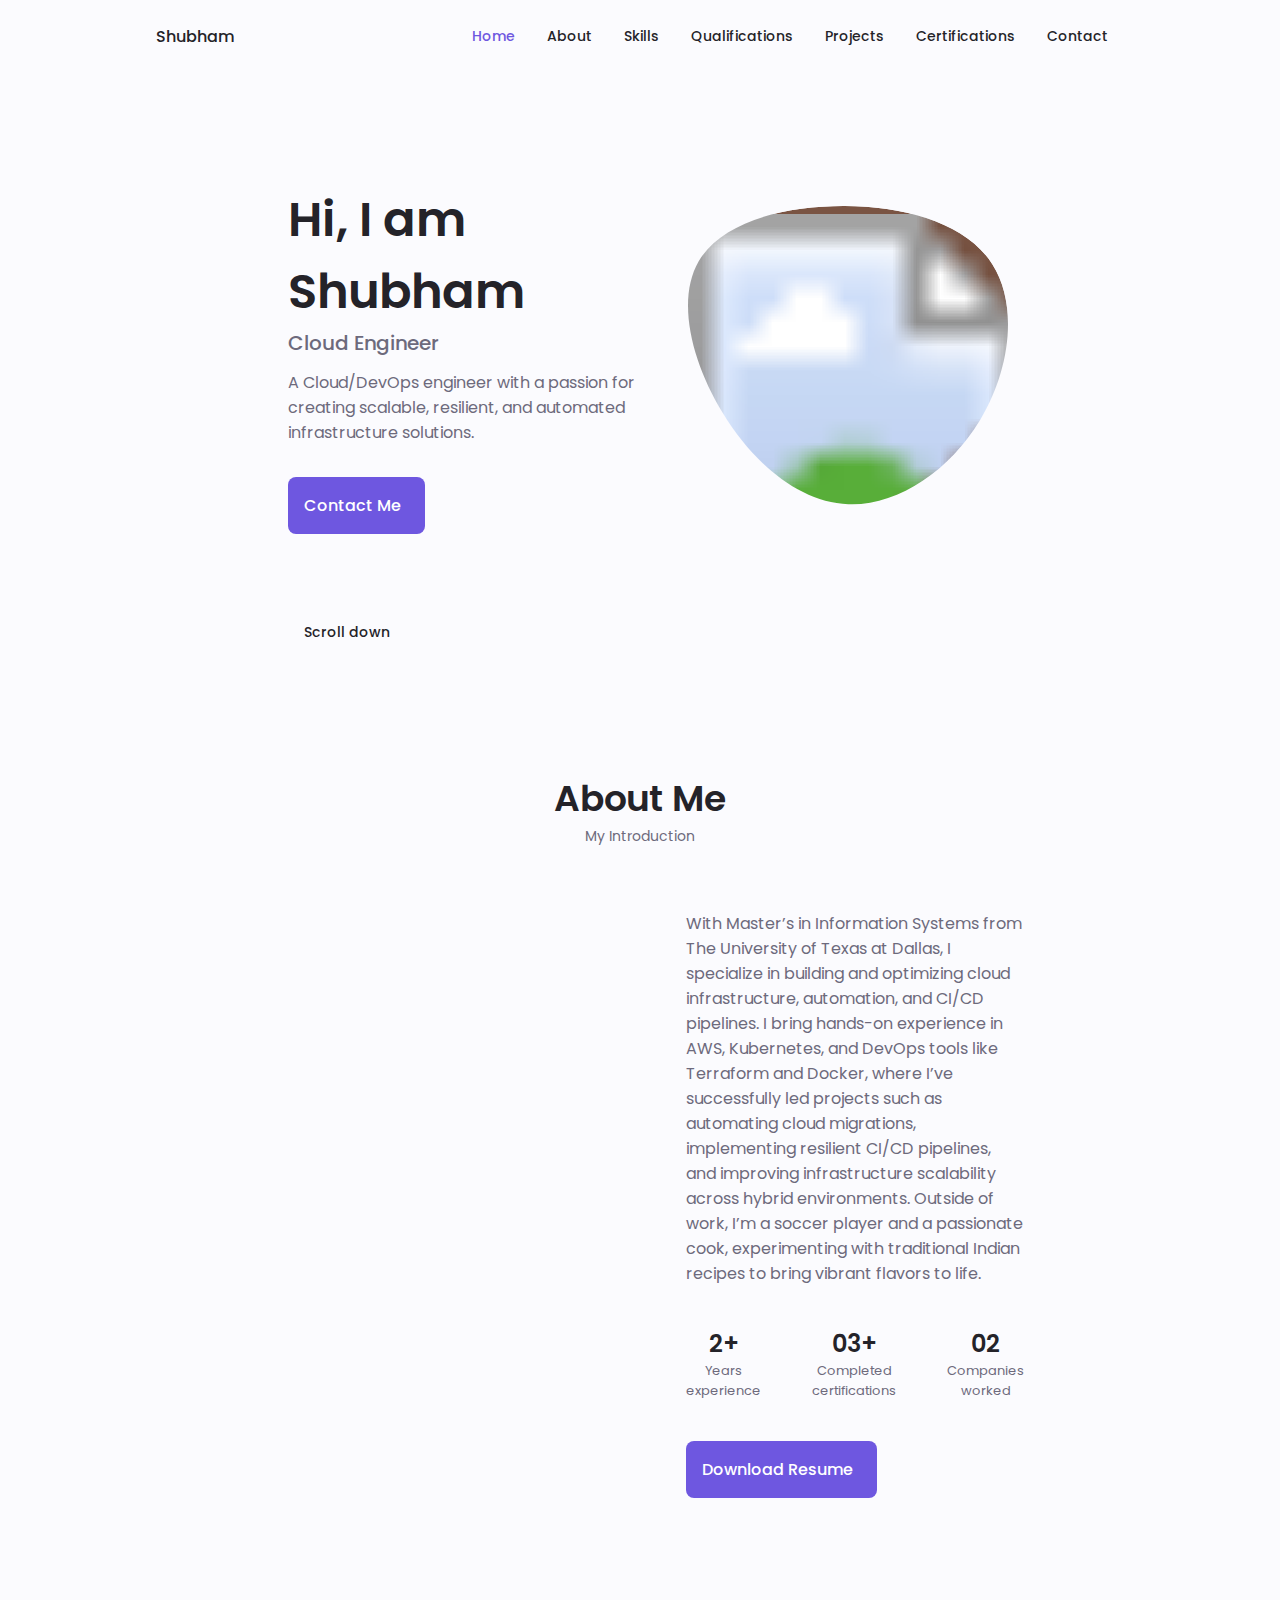
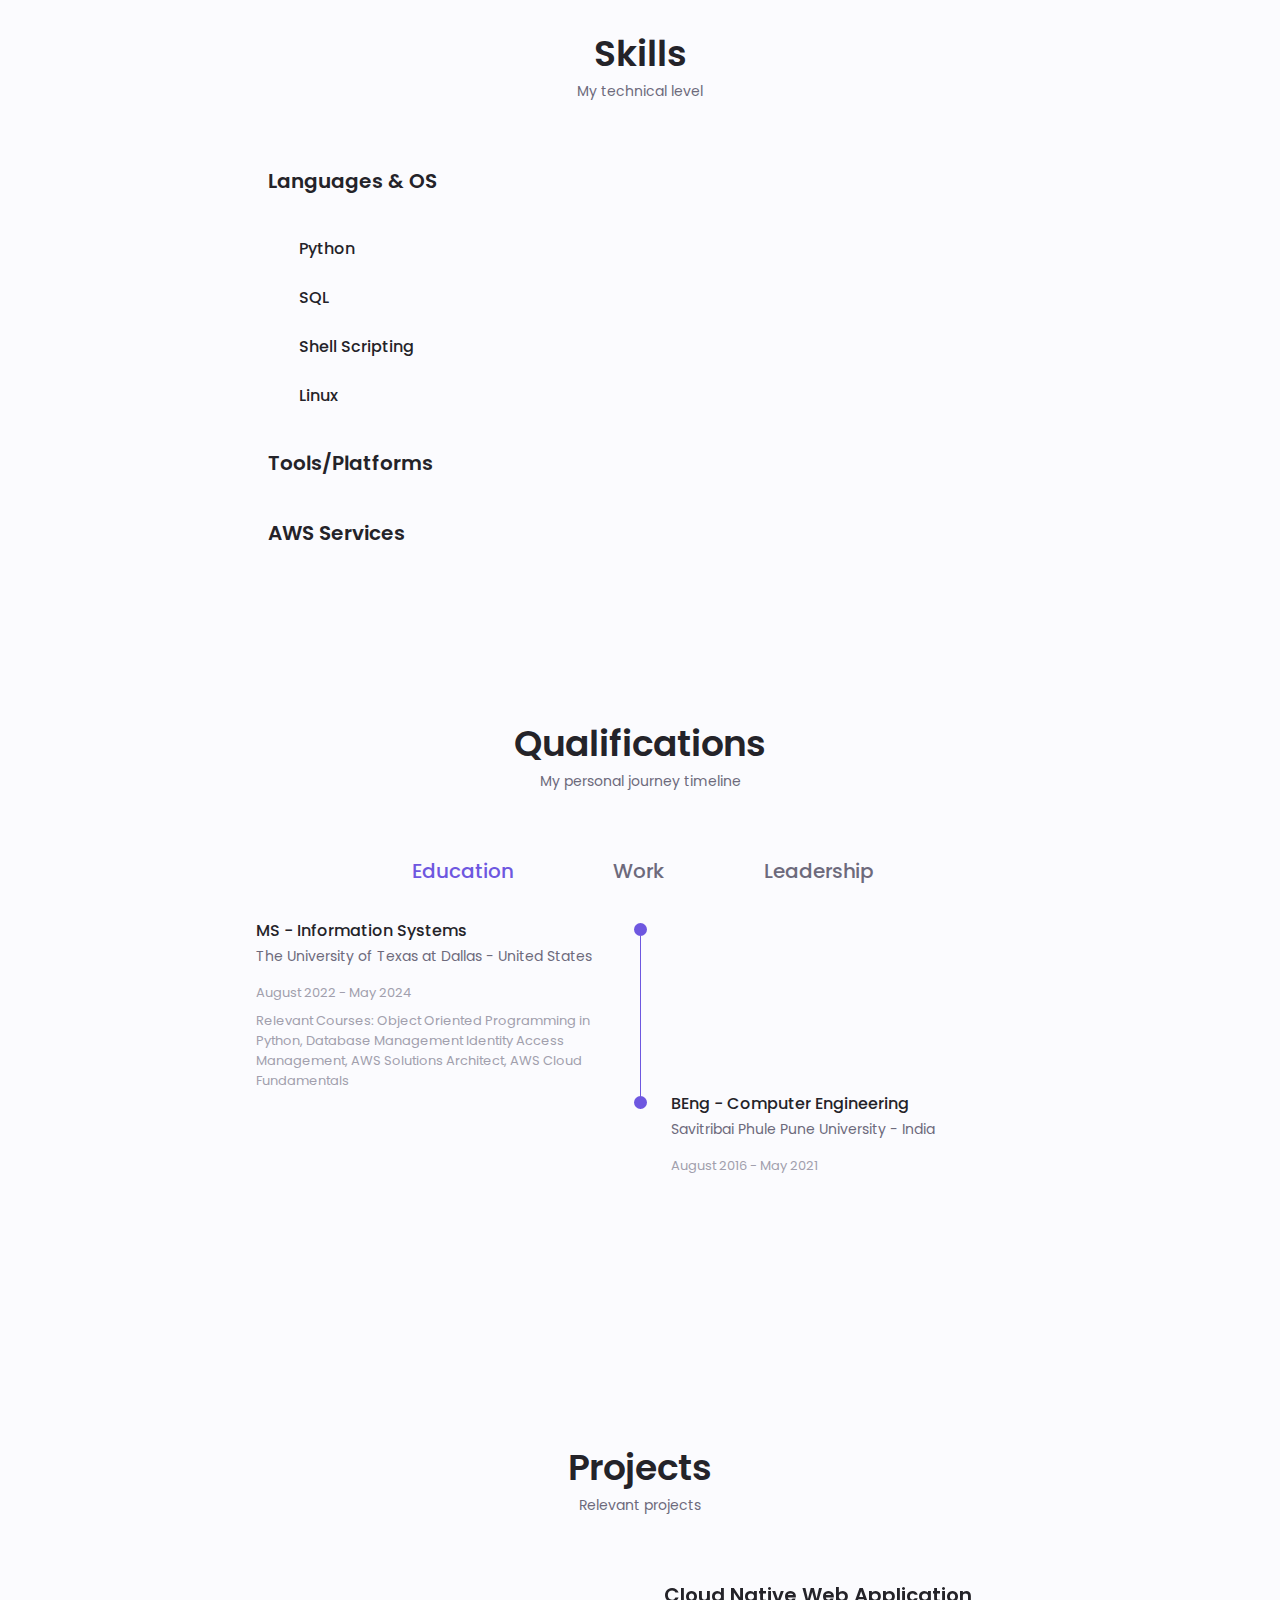
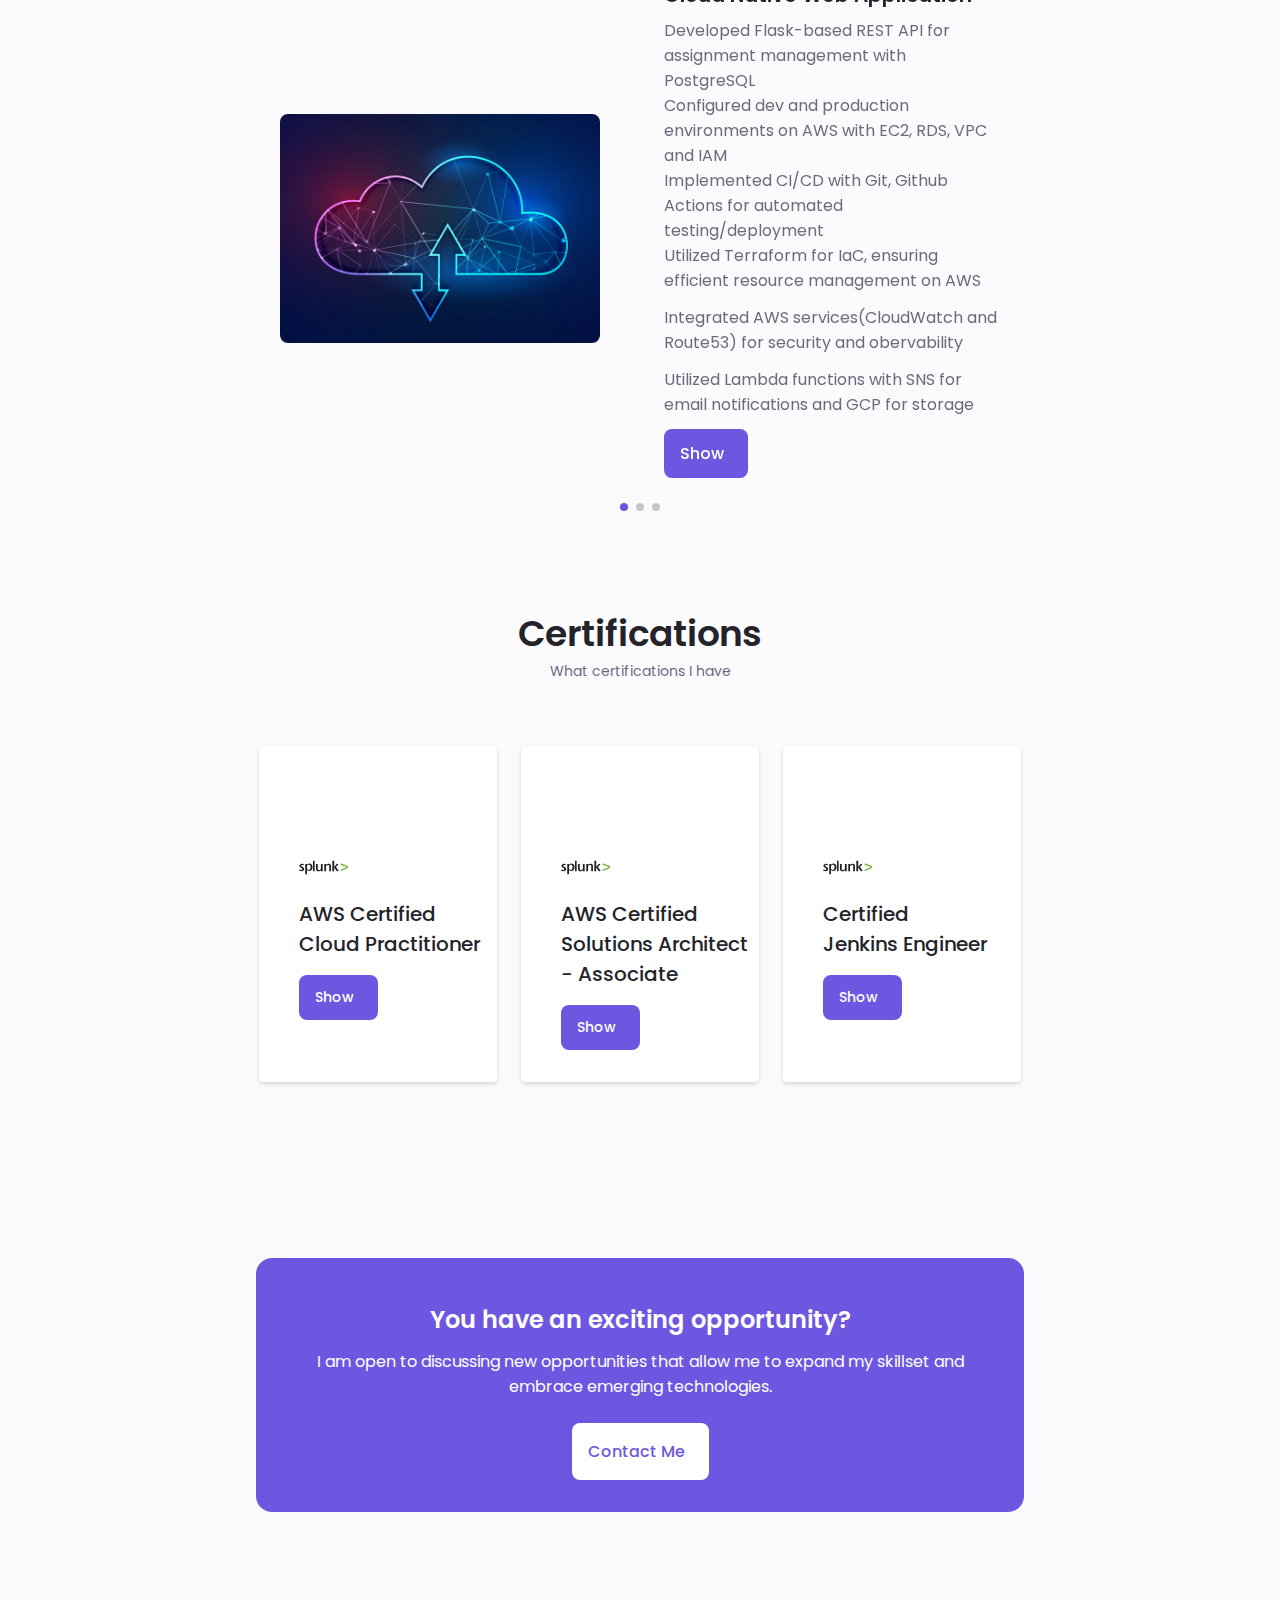
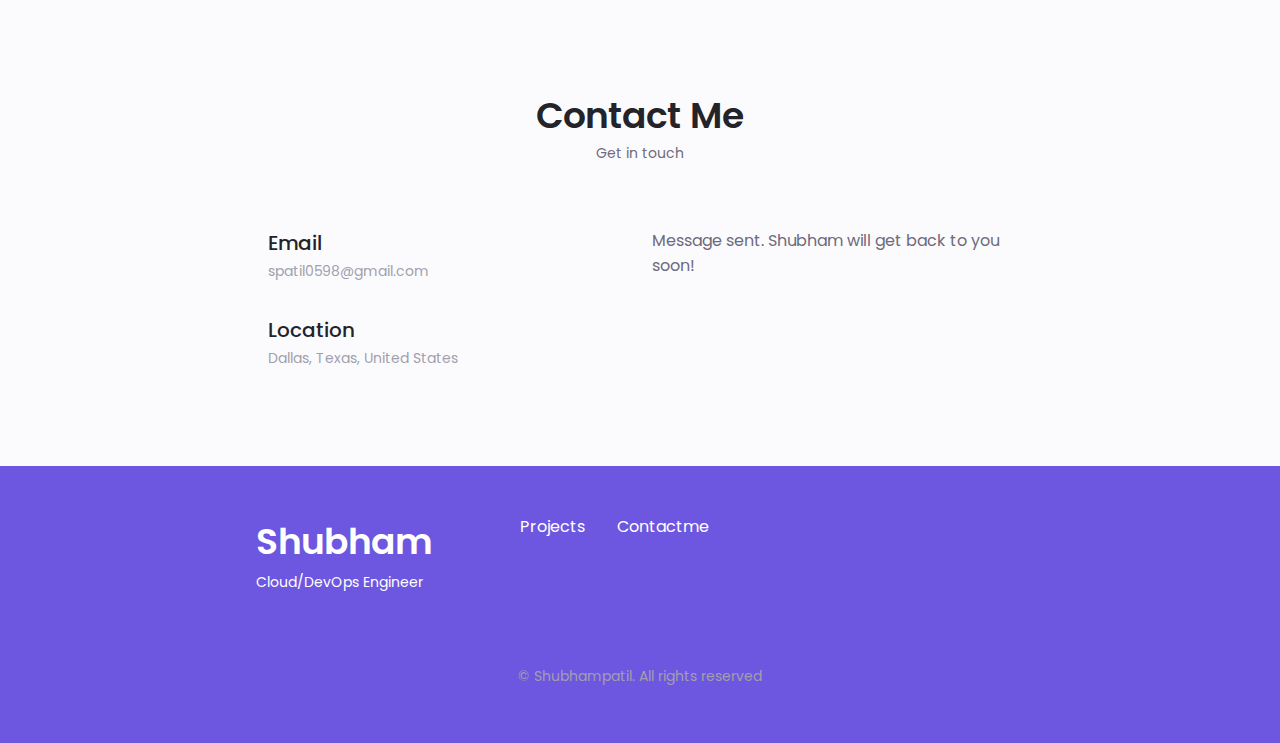
==== index.html @ 57b86f08 "Update index.html" ====
<!DOCTYPE html>
    <html lang="en">
    <head>
        <meta charset="UTF-8">
        <meta name="viewport" content="width=device-width, initial-scale=1.0">

        <!--==================== UNICONS ====================-->
        <link rel="stylesheet" href="https://unicons.iconscout.com/release/v4.0.8/css/line.css">
        
        <!--==================== SWIPER CSS ====================-->
        <link rel="stylesheet" href="assets/css/swiper-bundle.min.css">
        
        <!--==================== CSS ====================-->
        <link rel="stylesheet" href="assets/css/styles.css">

        <title>Shubham's Portfolio</title>
    </head>
    <body>
        <!--==================== HEADER ====================-->
        <header class="header" id="header">
            <nav class="nav container">
                <a href="#" class="nav__logo">Shubham</a>

                <div class="nav__menu" id="nav-menu">
                    <ul class="nav__list grid">
                        <li class="nav__item">
                            <a href="#home" class="nav__link active-link">
                                <i class="uil uil-estate nav__icon"></i> Home
                            </a>
                        </li>
                        <li class="nav__item">
                            <a href="#about" class="nav__link">
                                <i class="uil uil-user nav__icon"></i> About
                            </a>
                        </li>
                        <li class="nav__item">
                            <a href="#skills" class="nav__link">
                                <i class="uil uil-file-alt nav__icon"></i> Skills
                            </a>
                        </li>
                        <li class="nav__item">
                            <a href="#qualification" class="nav__link">
                                <i class="uil uil-briefcase-alt nav__icon"></i> Qualifications
                            </a>
                        </li>
                        <li class="nav__item">
                            <a href="#projects" class="nav__link">
                                <i class="uil uil-file-check-alt nav__icon"></i> Projects
                            </a>
                        </li>
                        <li class="nav__item">
                            <a href="#certifications" class="nav__link">
                                <i class="uil uil-user-square nav__icon"></i> Certifications
                            </a>
                        </li>
                        <li class="nav__item">
                            <a href="#contact" class="nav__link">
                                <i class="uil uil-message nav__icon"></i> Contact
                            </a>
                        </li>
                    </ul>
                    <i class="uil uil-times nav__close" id="nav-close"></i>
                </div>

                <div class="nav__btns">
                    <!-- Theme Change button -->
                    <i class="uil uil-moon change-theme" id="theme-button"></i>

                    <div class="nav__toggle" id="nav-toggle">
                        <i class="uil uil-apps"></i>
                    </div>
                </div>
            </nav>
        </header>

        <!--==================== MAIN ====================-->
        <main class="main">
            <!--==================== HOME ====================-->
            <section class="home section" id="home">
                <div class="home__container container grid">
                    <div class="home__content grid">
                        <div class="home__social">
                            <a href="https://www.linkedin.com/in/shubhamprashantpatil/" target="_blank" class="home__social-icon">
                                <i class="uil uil-linkedin-alt"></i>
                            </a>

                            <a href="https://github.com/Shubhamp0598" target="_blank" class="home__social-icon">
                                <i class="uil uil-github-alt"></i>
                            </a>
                        </div>

                        <div class="home__img">
                            <svg class="home__blob" viewBox="0 0 200 187" xmlns="http://www.w3.org/2000/svg" xmlns:xlink="http://www.w3.org/1999/xlink">
                                <mask id="mask0" mask-type="alpha">
                                    <path d="M190.312 36.4879C206.582 62.1187 201.309 102.826 182.328 134.186C163.346 165.547 
                                    130.807 187.559 100.226 186.353C69.6454 185.297 41.0228 161.023 21.7403 129.362C2.45775 
                                    97.8511 -7.48481 59.1033 6.67581 34.5279C20.9871 10.1032 59.7028 -0.149132 97.9666 
                                    0.00163737C136.23 0.303176 174.193 10.857 190.312 36.4879Z"/>
                                </mask>
                                <g mask="url(#mask0)">
                                    <path d="M190.312 36.4879C206.582 62.1187 201.309 102.826 182.328 134.186C163.346 
                                    165.547 130.807 187.559 100.226 186.353C69.6454 185.297 41.0228 161.023 21.7403 
                                    129.362C2.45775 97.8511 -7.48481 59.1033 6.67581 34.5279C20.9871 10.1032 59.7028 
                                    -0.149132 97.9666 0.00163737C136.23 0.303176 174.193 10.857 190.312 36.4879Z"/>

                                    <image class="home__blob-img" xlink:href="assets/img/First.jpg"/>
                                </g>
                            </svg>
                        </div>
                        <div class="home__data">
                            <h1 class="home__title">Hi, I am Shubham</h1>
                            <h3 class="home__subtitle">Cloud Engineer</h3>
                            <p class="home__description">A Cloud/DevOps engineer with a passion for creating scalable, resilient, and automated infrastructure solutions.</p>
                            <a href="#contact" class="button button--flex">
                                Contact Me <i class="uil uil-message button__icon"></i>
                            </a>
                        </div>
                    </div>

                    <div class="home__scroll">
                        <a href="#about" class="home__scroll-button button--flex">
                            <i class="uil uil-mouse-alt home__scroll-mouse"></i>
                            <span class="home__scroll-name">Scroll down</span>
                            <i class="uil uil-arrow-down home__scroll-arrow"></i>
                        </a>
                    </div>
                </div>
            </section>

            <!--==================== ABOUT ====================-->
            <section class="about section" id="about">
                <h2 class="section__title">About Me</h2>
                <span class="section__subtitle">My Introduction</span>

                <div class="about__container container grid">
                    <img src="assets/img/Shubham.jpg" alt="" class="about__img">

                    <div class="about__data">
                        <p class="about__description">With Master’s in Information Systems from The University of Texas at Dallas, I specialize in building and optimizing cloud infrastructure, 
                            automation, and CI/CD pipelines. I bring hands-on experience in AWS, Kubernetes, and DevOps tools like Terraform and Docker, where I’ve successfully led projects such as automating 
                            cloud migrations, implementing resilient CI/CD pipelines, and improving infrastructure scalability across hybrid environments.
                            
                            Outside of work, I’m a soccer player and a passionate cook, experimenting with traditional Indian recipes to bring vibrant flavors to life.</p>

                            <div class="about__info">
                                <div>
                                    <span class="about__info-title">2+</span>
                                    <span class="about__info-name">Years <br> experience</span>
                                </div>

                                <div>
                                    <span class="about__info-title">03+</span>
                                    <span class="about__info-name">Completed <br> certifications</span>
                                </div>

                                <div>
                                    <span class="about__info-title">02</span>
                                    <span class="about__info-name">Companies <br> worked</span>
                                </div>
                            </div>

                            <div class="about__buttons">
                                <a download="" href="assets/pdf/Shubham Patil.pdf" class="button button--flex">
                                    Download Resume<i class="uil uil-download-alt button__icon"></i>
                                </a>

                            </div>
                        </div>
                </div>
            </section>

            <!--==================== SKILLS ====================-->
            <section class="skills section" id="skills">
                <h2 class="section__title">Skills</h2>
                <span class="section__subtitle">My technical level</span>

                <div class="skills__container container grid">
                    <div>
                        <!--==================== SKILLS 1 ====================-->
                        <div class="skills__content skills__open">
                            <div class="skills__header">
                                <i class="uil uil-brackets-curly skills__icon"></i>

                                <div>
                                    <h1 class="skills__title">Languages & OS</h1>
                                </div>

                                <i class="uil uil-angle-down skills__arrow"></i>
                            </div>
                            <div class="skills__list grid">
                                <div class="skills__data">
                                    <div class="skills_titles">
                                        <h3 class="skills__name">Python</h3> 
                                    </div>
                                </div>

                                <div class="skills__data">
                                    <div class="skills_titles">
                                        <h3 class="skills__name">SQL</h3> 
                                    </div>
                                </div>

                                <div class="skills__data">
                                    <div class="skills_titles">
                                        <h3 class="skills__name">Shell Scripting</h3> 
                                    </div>
                                </div>

                                <div class="skills__data">
                                    <div class="skills_titles">
                                        <h3 class="skills__name">Linux</h3> 
                                    </div>
                                </div>
                            </div>
                        </div>

                        <!--==================== SKILLS 2 ====================-->
                        <div class="skills__content skills__close">
                            <div class="skills__header">
                                <i class="uil uil-object-group skills__icon"></i>

                                <div>
                                    <h1 class="skills__title">Tools/Platforms</h1>                                </div>

                                <i class="uil uil-angle-down skills__arrow"></i>
                            </div>
                            <div class="skills__list grid">
                                <div class="skills__data">
                                    <div class="skills_titles">
                                        <h3 class="skills__name">AWS</h3> 
                                    </div>
                                </div>

                                <div class="skills__data">
                                    <div class="skills_titles">
                                        <h3 class="skills__name">Docker</h3> 
                                    </div>
                                </div>

                                <div class="skills__data">
                                    <div class="skills_titles">
                                        <h3 class="skills__name">Kuberntes</h3> 
                                    </div>
                                </div>

                                <div class="skills__data">
                                    <div class="skills_titles">
                                        <h3 class="skills__name">GitLab</h3> 
                                    </div>
                                </div>

                                <div class="skills__data">
                                    <div class="skills_titles">
                                        <h3 class="skills__name">Github Actions</h3> 
                                    </div>
                                </div>

                                <div class="skills__data">
                                    <div class="skills_titles">
                                        <h3 class="skills__name">Jenkins</h3> 
                                    </div>
                                </div>

                                <div class="skills__data">
                                    <div class="skills_titles">
                                        <h3 class="skills__name">Terraform</h3> 
                                    </div>
                                </div>

                                <div class="skills__data">
                                    <div class="skills_titles">
                                        <h3 class="skills__name">Argo CD</h3> 
                                    </div>
                                </div>

                                <div class="skills__data">
                                    <div class="skills_titles">
                                        <h3 class="skills__name">Grafana</h3> 
                                    </div>
                                </div>

                                <div class="skills__data">
                                    <div class="skills_titles">
                                        <h3 class="skills__name">Prometheus</h3> 
                                    </div>
                                </div>

                                <div class="skills__data">
                                    <div class="skills_titles">
                                        <h3 class="skills__name">CloudWatch</h3> 
                                    </div>
                                </div>

                                <div class="skills__data">
                                    <div class="skills_titles">
                                        <h3 class="skills__name">ELK Stack</h3> 
                                    </div>
                                </div>

                                <div class="skills__data">
                                    <div class="skills_titles">
                                        <h3 class="skills__name">Nagios</h3> 
                                    </div>
                                </div>
                            </div>
                        </div>

                        <!--==================== SKILLS 3 ====================-->
                        <div class="skills__content skills__close">
                            <div class="skills__header">
                                <i class="uil uil-channel skills__icon"></i>

                                <div>
                                    <h1 class="skills__title">AWS Services</h1>
                                </div>

                                <i class="uil uil-angle-down skills__arrow"></i>
                            </div>
                            <div class="skills__list grid">
                                <div class="skills__data">
                                    <div class="skills_titles">
                                        <h3 class="skills__name">Lambda</h3> 
                                    </div>
                                </div>

                                <div class="skills__data">
                                    <div class="skills_titles">
                                        <h3 class="skills__name">S3</h3> 
                                    </div>
                                </div>

                                <div class="skills__data">
                                    <div class="skills_titles">
                                        <h3 class="skills__name">EC2</h3> 
                                    </div>
                                </div>

                                <div class="skills__data">
                                    <div class="skills_titles">
                                        <h3 class="skills__name">RDS</h3> 
                                    </div>
                                </div>

                                <div class="skills__data">
                                    <div class="skills_titles">
                                        <h3 class="skills__name">VPC</h3> 
                                    </div>
                                </div>

                                <div class="skills__data">
                                    <div class="skills_titles">
                                        <h3 class="skills__name">Route 53</h3> 
                                    </div>
                                </div>

                                <div class="skills__data">
                                    <div class="skills_titles">
                                        <h3 class="skills__name">IAM</h3> 
                                    </div>
                                </div>
                            </div>
                        </div>
                    </div>

                </div>
            </section>

            <!--==================== QUALIFICATION ====================-->
            <section class="qualification section" id="qualification">
                <h2 class="section__title">Qualifications</h2>
                <span class="section__subtitle">My personal journey timeline</span>

                <div class="qualification__container container">
                    <div class="qualification__tabs">
                        <div class="qualification__button button--flex qualification__active" data-target='#education'>
                            <i class="uil uil-graduation-cap qualification__icon"></i>
                            Education
                        </div>

                        <div class="qualification__button button--flex" data-target='#work'>
                            <i class="uil uil-briefcase-alt qualification__icon"></i>
                            Work
                        </div>

                        <div class="qualification__button button--flex" data-target='#leadership'>
                            <i class="uil uil-user-nurse qualification__icon"></i>
                            Leadership
                        </div>
                    </div>

                    <div class="qualification__sections">
                        <!--==================== QUALIFICATION CONTENT 1 ====================-->
                        <div class="qualification__content qualification__active" data-content id="education">
                            <!--==================== QUALIFICATION 1 ====================-->
                            <div class="qualification__data">
                                <div>
                                    <h3 class="qualification__title">MS - Information Systems</h3>
                                    <span class="qualification__subtitle">The University of Texas at Dallas - United States</span>
                                    <div class="qualification__calendar">
                                        <i class="uil uil-calendar-alt"></i>
                                        August 2022 - May 2024
                                    </div>
                                    <div class="qualification__subjects">
                                        Relevant Courses: Object Oriented Programming in Python, Database Management
                                                          Identity Access Management, AWS Solutions Architect,
                                                          AWS Cloud Fundamentals
                                    </div>
                                </div>

                                <div>
                                    <span class="qualification__rounder"></span>
                                    <span class="qualification__line"></span>
                                </div>
                            </div>
                            
                            <!--==================== QUALIFICATION 2 ====================-->
                            <div class="qualification__data">
                                <div></div>

                                <div>
                                    <span class="qualification__rounder"></span>
                                    <!--span class="qualification__line"></span> -->
                                </div>

                                <div>
                                    <h3 class="qualification__title">BEng - Computer Engineering</h3>
                                    <span class="qualification__subtitle">Savitribai Phule Pune University - India</span>
                                    <div class="qualification__calendar">
                                        <i class="uil uil-calendar-alt"></i>
                                        August 2016 - May 2021
                                    </div>
                                </div>
                            </div>

                        </div>

                        <!--==================== QUALIFICATION CONTENT 2 ====================-->
                        <div class="qualification__content" data-content id="work">
                            <!--==================== QUALIFICATION 1 ====================-->
                            <div class="qualification__data">
                                <div>
                                    <h3 class="qualification__title">Cloud Engineer</h3>
                                    <span class="qualification__subtitle">Changing the Present - USA</span>
                                    <div class="qualification__calendar">
                                        <i class="uil uil-calendar-alt"></i>
                                        September 2024 - Present
                                    </div>
                                    <div class="qualification__detail">
                                        <i class="uil uil-arrow-right"></i>
                                         Led the cloud-based migration of over 500 user mailboxes to MXRoute, using IMAP synchronization tools and cloud-based automation
                                    </div>
                                    <div class="qualification__detail">
                                        <i class="uil uil-arrow-right"></i>
                                         Deployed DNS records (MX, SPF, DKIM, DMARC) via Amazon Route 53, reducing phishing and spoofing incidents by 98%
                                    </div>
                                    <div class="qualification__detail">
                                        <i class="uil uil-arrow-right"></i>
                                         Supervised DNS and TLS certificates through Cloudflare, ensuring 100% secure microservices connections
                                    </div>
                                    <div class="qualification__detail">
                                        <i class="uil uil-arrow-right"></i>
                                         Established Amazon SNS alerts during migration and set up AWS SES for failover email continuity to ensure uninterrupted communication
                                    </div>
                                </div>

                                <div>
                                    <span class="qualification__rounder"></span>
                                    <span class="qualification__line"></span>
                                </div>
                            </div>
                            
                            <!--==================== QUALIFICATION 2 ====================-->
                            <div class="qualification__data">
                                <div></div>

                                <div>
                                    <span class="qualification__rounder"></span>
                                    <span class="qualification__line"></span>
                                </div>
                                
                                <div>
                                    <h3 class="qualification__title">Associate Cloud Engineer</h3>
                                    <span class="qualification__subtitle">Balsai Net Pvt Ltd - India</span>
                                    <div class="qualification__calendar">
                                        <i class="uil uil-calendar-alt"></i>
                                        September 2021 - August 2022
                                    </div>
                                    <div class="qualification__detail">
                                        <i class="uil uil-arrow-right"></i>
                                        Performed cost optimization strategies, achieving 30% cost reductions through right sizing, savings plans, and reserved instances.
                                    </div>
                                    <div class="qualification__detail">
                                        <i class="uil uil-arrow-right"></i>
                                        Set up secure CI/CD pipelines with GitLab, Trivy, and ArgoCD to automate vulnerability scans and deployment, reducing failures and ensuring compliance in production environments
                                    </div>
                                    <div class="qualification__detail">
                                        <i class="uil uil-arrow-right"></i>
                                        Engineered a robust Disaster Recovery setup using CloudEndure (AWS DRS) with 50TB of data, ensuring 99.9% recovery success rate, bolstering disaster preparedness and business continuity for a global logistics company
                                    </div>
                                    <div class="qualification__detail">
                                        <i class="uil uil-arrow-right"></i>
                                        Monitored Kubernetes performance using Prometheus and Grafana to track latency, error rates, and resource usage, enabling early bottleneck detection and reducing downtime by 20%
                                    </div>
                                    <div class="qualification__detail">
                                        <i class="uil uil-arrow-right"></i>
                                        Conducted two AWS Well-Architected reviews, boosting system efficiency & notably reducing latency by 30% for a healthcare customer, enhancing patient data processing speed
                                    </div>
                                </div>
                            </div>

                            <!--==================== QUALIFICATION 3 ====================-->
                            <div class="qualification__data">    
                                <div>
                                    <h3 class="qualification__title">Cloud Engineer Intern</h3>
                                    <span class="qualification__subtitle">Softman Consultancy Services - India</span>
                                    <div class="qualification__calendar">
                                        <i class="uil uil-calendar-alt"></i>
                                        June 2021 - September 2021
                                    </div>
                                    <div class="qualification__detail">
                                        <i class="uil uil-arrow-right"></i>
                                         Developed Python scripts to automate daily AWS CloudWatch log analysis, reducing issue detection time by 30% and streamlining error reporting for faster troubleshooting across multiple environments
                                    </div>
                                    <div class="qualification__detail">
                                        <i class="uil uil-arrow-right"></i>
                                         Enhanced security with AWS IAM, enforcing least privilege access across 50+ AWS resources, leading to zero security incidents and 15% improvement in access control efficiency
                                    </div>
                                    <div class="qualification__detail">
                                        <i class="uil uil-arrow-right"></i>
                                          Automated AWS EC2 and Lambda scaling, optimizing resource use by 30% and saving $100,000 annually through auto-scaling policies
                                    </div>
                                    <div class="qualification__detail">
                                        <i class="uil uil-arrow-right"></i>
                                        Tracked Linux server health with Nagios, tracking CPU and memory usage to detect throughput issues, reducing server downtime by 20%
                                    </div>
                                </div>
                                <div>
                                    <span class="qualification__rounder"></span>
                                    <!--span class="qualification__line"></span> -->
                                </div>
                            </div>
                        </div>

                        <!--==================== QUALIFICATION CONTENT 3 ====================-->
                        <div class="qualification__content" data-content id="leadership">
                            <!--==================== QUALIFICATION 1 ====================-->
                            <div class="qualification__data">
                                <div>
                                    <h3 class="qualification__title">AWS Cloud Computing Club</h3>
                                    <span class="qualification__subtitle">The University of Texas at Dallas - United States</span>
                                    <div class="qualification__calendar">
                                        <i class="uil uil-calendar-alt"></i>
                                        April 2023 - May 2024
                                    </div>
                                    <div class="qualification__detail">
                                        <i class="uil uil-arrow-right"></i>
                                        Represent the student voice and build community as a student leader on the Student Services team
                                    </div>
                                    <div class="qualification__detail">
                                        <i class="uil uil-arrow-right"></i>
                                        Organize co-curricular programs, workshops, and cultural events
                                    </div>
                                    <div class="qualification__detail">
                                        <i class="uil uil-arrow-right"></i>
                                        Participate in professional development programs and regular meetings
                                    </div>
                                </div>
                                <div>
                                    <span class="qualification__rounder"></span>
                                    <span class="qualification__line"></span>
                                </div>
                            </div>
                            
                            <!--==================== QUALIFICATION 2 ====================-->
                            <div class="qualification__data">
                                <div></div>
                                <div>
                                    <span class="qualification__rounder"></span>
                                    <span class="qualification__line"></span>
                                </div>
                                <div>
                                    <h3 class="qualification__title">Public Relations Officer</h3>
                                    <span class="qualification__subtitle">Rotaract Club of Pune Mideast - India</span>
                                    <div class="qualification__calendar">
                                        <i class="uil uil-calendar-alt"></i>
                                        July 2020 - June 2021
                                    </div>
    
                                    <div class="qualification__detail">
                                        <i class="uil uil-arrow-right"></i>
                                         Organized PR events by collaborating with other Rotaract clubs and districts resulting in growth of club’s network
                                    </div>
                                    <div class="qualification__detail">
                                        <i class="uil uil-arrow-right"></i>
                                        Took ownership of starting the new project named “The Red Women” helping the organization get its new image by educating 
                                        and spreading awareness regarding the importance of using sanitary pads in rural areas of India. Carried out donation drives 
                                        of sanitary pads and lead the PR as Head Public Relationship Officer
                                    </div>
                                    <div class="qualification__detail">
                                        <i class="uil uil-arrow-right"></i>
                                        Volunteered in club flagship events, donation drives as a group member developing public speaking skills
                                    </div>

                                </div>
                            </div>
                            <!--==================== QUALIFICATION 3 ====================-->
                            <div class="qualification__data">

                                <div>
                                    <h3 class="qualification__title">Training & Placement Coordinator</h3>
                                    <span class="qualification__subtitle">Savitribai Phule Pune University - India</span>
                                    <div class="qualification__calendar">
                                        <i class="uil uil-calendar-alt"></i>
                                        April 2019 - May 2020
                                    </div>
                                    <div class="qualification__detail">
                                        <i class="uil uil-arrow-right"></i>
                                        Maintain and exchange all the placement requirements with fellow classmates
                                    </div>
                                    <div class="qualification__detail">
                                        <i class="uil uil-arrow-right"></i>
                                        Organize events which could aid to students’ placement like mock interviews and group discussions
                                    </div>
                                    <div class="qualification__detail">
                                        <i class="uil uil-arrow-right"></i>
                                        Maintain latest student data to share with recruiters
                                    </div>
                                    <div class="qualification__detail">
                                        <i class="uil uil-arrow-right"></i>
                                        Contact recruiters to visit for campus drive & manage recruitment drives for students & recruiters
                                    </div>
                                </div>

                                <div>
                                    <span class="qualification__rounder"></span>
                                    <!--span class="qualification__line"></span> -->
                                </div>

                            </div>
                        </div>
                    </div>
                </div>
            </section>

            <!--==================== SERVICES ====================-->
            <section class="services section" id="services">
                
            </section>

            <!--==================== PROJECT ====================-->
            <section class="projects section" id="projects">
                <h2 class="section__title">Projects</h2>
                <span class="section__subtitle">Relevant projects</span>

                <div class="projects__container container swiper-container">
                    <div class="swiper-wrapper">
                        <!--==================== PROJECT 1 ====================-->
                        <div class="projects__content grid swiper-slide">
                            <img src="assets/img/CloudNative.png" alt="" class="projects__img">

                            <div class="projects__data">
                                <h3 class="projects__title">Cloud Native Web Application</h3>
                                <p class="projects__description">
                                    <i class="uil uil-arrow-right"></i>
                                    Developed Flask-based REST API for assignment management with PostgreSQL
                                </p>

                                <p class="projects__description"> 
                                    <i class="uil uil-arrow-right"></i>
                                    Configured dev and production environments on AWS with EC2, RDS, VPC and IAM
                                </p>

                                <p class="projects__description"> 
                                    <i class="uil uil-arrow-right"></i>
                                    Implemented CI/CD with Git, Github Actions for automated testing/deployment
                                </p>

                                <p class="projects__descriptionLast"> 
                                    <i class="uil uil-arrow-right"></i>
                                    Utilized Terraform for IaC, ensuring efficient resource management on AWS
                                </p>

                                 <p class="projects__descriptionLast"> 
                                    <i class="uil uil-arrow-right"></i>
                                    Integrated AWS services(CloudWatch and Route53) for security and obervability
                                </p>

                                <p class="projects__descriptionLast"> 
                                    <i class="uil uil-arrow-right"></i>
                                    Utilized Lambda functions with SNS for email notifications and GCP for storage
                                </p>
                                <a href="https://github.com/Shubhamp0598/Cloud-Native-Web-Application" target="_blank" class="button button--flex button--small projects__button">
                                    Show
                                    <i class="uil uil-arrow-right button__icon"></i>
                                </a>
                            </div>
                        </div>
                        <!--==================== PROJECT 2 ====================-->
                        <div class="projects__content grid swiper-slide">
                            <img src="assets/img/LifeExpectancy.jpg" alt="" class="projects__img">

                            <div class="projects__data">
                                <h3 class="projects__title">Cloud Migration of Health Testing Platform</h3>
                                <p class="projects__description">
                                    <i class="uil uil-arrow-right"></i>
                                    Effected API services and ran Terraform main file to setup AWS environment, MySQL database and Kubernetes Engine
                                </p>

                                <p class="projects__description"> 
                                    <i class="uil uil-arrow-right"></i>
                                    Migrated an on-premise web application to GCP with AWS storage, achieving a 15% cost reduction by leveraging GCP CloudShell to upload SQL database tables and Docker packages
                                </p>

                                <p class="projects__description"> 
                                    <i class="uil uil-arrow-right"></i>
                                    Configured Kubernetes, enabled Cloud Build API, and deployed the Docker image to Kubernetes, ensuring seamless integration and enhanced application scalability
                                </p>

                                <a href="https://patilshubham0598.medium.com/migration-of-an-on-premise-application-to-multi-cloud-3c8c30733064" target="_blank" class="button button--flex button--small projects__button">
                                    Show
                                    <i class="uil uil-arrow-right button__icon"></i>
                                </a>
                            </div>
                        </div>
                        <!--==================== PROJECT 3 ====================-->
                        <div class="projects__content grid swiper-slide">
                            <img src="assets/img/NumberRecognition.jpg" alt="" class="projects__img">

                            <div class="projects__data">
                                <h3 class="projects__title">Monitoring Infrastructure in AWS(CloudWatch)</h3>
                                <p class="projects__description">
                                    <i class="uil uil-arrow-right"></i>
                                    Built a robust AWS monitoring solution with CloudWatch, enabling real-time tracking of performance and security
                                </p>

                                <p class="projects__description"> 
                                    <i class="uil uil-arrow-right"></i>
                                    Configured Alarms and SNS alerts for rapid anomaly detection, enhancing incident response
                                </p>

                                <p class="projects__description"> 
                                    <i class="uil uil-arrow-right"></i>
                                    Created custom dashboards for key metrics, improving resource visibility and operational health
                                </p>

                                <p class="projects__description"> 
                                    <i class="uil uil-arrow-right"></i>
                                    Applied cost-efficient monitoring practices, optimizing AWS infrastructure reliability
                                </p>

                                <a href="https://patilshubham0598.medium.com/monitoring-infrastructure-in-aws-cloudwatch-61d4bafc4c5d" target="_blank" class="button button--flex button--small projects__button">
                                    Show
                                    <i class="uil uil-arrow-right button__icon"></i>
                                </a>
                            </div>
                        </div>
                    </div>

                    <!-- Add Arrows -->
                    <div class="swiper-button-next">
                        <i class="uil uil-angle-right-b swiper-projects-icon"></i>
                    </div>
                    <div class="swiper-button-prev">
                        <i class="uil uil-angle-left-b swiper-projects-icon"></i>
                    </div>

                    <!-- Add Pagination -->
                    <div class="swiper-pagination"></div>
                </div>
            </section>

            <!--==================== CERTIFICATIONS ====================-->
            <section class="certifications section" id="certifications">
                <h2 class="section__title">Certifications</h2>
                <span class="section__subtitle">What certifications I have</span>

                <div class="certifications__container container grid">
                    <!--==================== CERTIFICATIONS 1 ====================-->
                    <div class="certifications__content">
                        <div>
                            <svg xmlns="http://www.w3.org/2000/svg" x="0px" y="0px" width="50" height="50" viewBox="0 0 48 48">
                                <path fill="#212121" d="M13.432 18L13.5 28 15 28 15 18zM32 18v10.005h1.805c0 0 .015-3.609.035-3.608.019.001 2.69 3.743 2.716 3.733.027-.01 1.599-.576 1.599-.59 0-.014-2.684-3.441-2.684-3.448 0-.006 2.251-2.509 2.231-2.529-.06-.06-1.281-.586-1.314-.566-.018.011-2.582 2.796-2.582 2.796V18H32zM2.099 21.05c-.651.137-1.259.552-1.509 1.031-.23.44-.227 1.043.007 1.491.16.305.625.735 1.348 1.246.782.552 1.078.832 1.153 1.092.111.385-.06.752-.434.931-.187.089-.27.101-.603.086-.433-.02-.729-.132-1.172-.446-.14-.099-.269-.167-.285-.152-.016.016-.155.224-.311.466L.01 27.23l.109.081c.06.045.248.158.422.255 1.187.66 2.944.555 3.835-.229.475-.418.697-1.025.602-1.647-.089-.582-.409-.965-1.417-1.695-.791-.573-1.166-.889-1.253-1.059-.167-.326-.049-.643.307-.827.178-.092.251-.102.608-.087.347.015.453.041.741.179l.335.161.263-.41c.144-.224.252-.426.239-.445-.048-.071-.598-.299-.941-.391C3.402 20.995 2.521 20.961 2.099 21.05zM10.031 21.935c.788.369 1.212 1.528 1.041 2.852-.06.467-.227 1.032-.383 1.296-.159.268-.463.56-.705.675-.444.212-1.107.13-1.523-.187-.577-.442-.893-1.524-.772-2.649.111-1.032.483-1.684 1.133-1.986C9.156 21.781 9.7 21.781 10.031 21.935zM9.313 20.784c-.472.106-.85.319-1.254.705l-.366.35V21H6.814 6v5 5h1.693v-4.08l.324.319c.592.583 1.287.814 2.101.701.532-.074.904-.21 1.3-.475 1.111-.743 1.721-2.221 1.554-3.771-.158-1.467-.912-2.484-2.128-2.871C10.531 20.724 9.679 20.702 9.313 20.784zM16.258 21c0 0 .055 5.284.091 5.438.136.583.525 1.137.964 1.374.403.218.727.287 1.333.284.861-.004 1.386-.211 2.027-.8L21 27v1h1.742l-.023-7H21c0 0 .025 4.347 0 4.5-.1.611-.573 1.109-1.053 1.27-.287.096-.786.174-1.086.127C18.549 26.848 18.033 26.507 18 26v-4.977L16.258 21zM30.742 28c0 0-.055-5.284-.091-5.438-.136-.583-.525-1.137-.964-1.374-.403-.218-.727-.287-1.333-.284-.861.004-1.386.211-2.027.8L26 22v-1h-1.742l.023 7H26c0 0-.025-4.347 0-4.5.1-.611.573-1.109 1.053-1.27.287-.096.661-.17 1.086-.127C28.566 22.147 29.031 22.535 29 23v4.977L30.742 28z"></path><path fill="#77b539" fill-rule="evenodd" d="M40 20.5L40 22 46 24 40 26.601 40 28 47 25 47 23z" clip-rule="evenodd certifications__icon">
                                </path>
                            </svg>
                            <h3 class="certifications__title">AWS Certified <br> Cloud Practitioner </h3>
                        </div>

                        <a href="https://www.credly.com/badges/93faf4c8-a4c0-48f6-a585-06664b8da197/public_url" target="_blank" class="button button--flex button--small certifications__button">
                            Show
                            <i class="uil uil-arrow-right button__icon"></i>
                        </a>

                    </div>
                    <!--==================== CERTIFICATIONS 2 ====================-->
                    <div class="certifications__content">
                        <div>
                            <svg xmlns="http://www.w3.org/2000/svg" x="0px" y="0px" width="50" height="50" viewBox="0 0 48 48">
                                <path fill="#212121" d="M13.432 18L13.5 28 15 28 15 18zM32 18v10.005h1.805c0 0 .015-3.609.035-3.608.019.001 2.69 3.743 2.716 3.733.027-.01 1.599-.576 1.599-.59 0-.014-2.684-3.441-2.684-3.448 0-.006 2.251-2.509 2.231-2.529-.06-.06-1.281-.586-1.314-.566-.018.011-2.582 2.796-2.582 2.796V18H32zM2.099 21.05c-.651.137-1.259.552-1.509 1.031-.23.44-.227 1.043.007 1.491.16.305.625.735 1.348 1.246.782.552 1.078.832 1.153 1.092.111.385-.06.752-.434.931-.187.089-.27.101-.603.086-.433-.02-.729-.132-1.172-.446-.14-.099-.269-.167-.285-.152-.016.016-.155.224-.311.466L.01 27.23l.109.081c.06.045.248.158.422.255 1.187.66 2.944.555 3.835-.229.475-.418.697-1.025.602-1.647-.089-.582-.409-.965-1.417-1.695-.791-.573-1.166-.889-1.253-1.059-.167-.326-.049-.643.307-.827.178-.092.251-.102.608-.087.347.015.453.041.741.179l.335.161.263-.41c.144-.224.252-.426.239-.445-.048-.071-.598-.299-.941-.391C3.402 20.995 2.521 20.961 2.099 21.05zM10.031 21.935c.788.369 1.212 1.528 1.041 2.852-.06.467-.227 1.032-.383 1.296-.159.268-.463.56-.705.675-.444.212-1.107.13-1.523-.187-.577-.442-.893-1.524-.772-2.649.111-1.032.483-1.684 1.133-1.986C9.156 21.781 9.7 21.781 10.031 21.935zM9.313 20.784c-.472.106-.85.319-1.254.705l-.366.35V21H6.814 6v5 5h1.693v-4.08l.324.319c.592.583 1.287.814 2.101.701.532-.074.904-.21 1.3-.475 1.111-.743 1.721-2.221 1.554-3.771-.158-1.467-.912-2.484-2.128-2.871C10.531 20.724 9.679 20.702 9.313 20.784zM16.258 21c0 0 .055 5.284.091 5.438.136.583.525 1.137.964 1.374.403.218.727.287 1.333.284.861-.004 1.386-.211 2.027-.8L21 27v1h1.742l-.023-7H21c0 0 .025 4.347 0 4.5-.1.611-.573 1.109-1.053 1.27-.287.096-.786.174-1.086.127C18.549 26.848 18.033 26.507 18 26v-4.977L16.258 21zM30.742 28c0 0-.055-5.284-.091-5.438-.136-.583-.525-1.137-.964-1.374-.403-.218-.727-.287-1.333-.284-.861.004-1.386.211-2.027.8L26 22v-1h-1.742l.023 7H26c0 0-.025-4.347 0-4.5.1-.611.573-1.109 1.053-1.27.287-.096.661-.17 1.086-.127C28.566 22.147 29.031 22.535 29 23v4.977L30.742 28z"></path><path fill="#77b539" fill-rule="evenodd" d="M40 20.5L40 22 46 24 40 26.601 40 28 47 25 47 23z" clip-rule="evenodd certifications__icon">
                                </path>
                            </svg>
                            <h3 class="certifications__title">AWS Certified <br> Solutions Architect - Associate </h3>
                        </div>

                        <a href="https://www.credly.com/badges/38da6cdc-fda9-459a-bddb-3f87810551f3/public_url" target="_blank" class="button button--flex button--small certifications__button">
                            Show
                            <i class="uil uil-arrow-right button__icon"></i>
                        </a>

                    </div>

                    <!--==================== CERTIFICATIONS 3 ====================-->
                    <div class="certifications__content">
                        <div>
                            <svg xmlns="http://www.w3.org/2000/svg" x="0px" y="0px" width="50" height="50" viewBox="0 0 48 48">
                                <path fill="#212121" d="M13.432 18L13.5 28 15 28 15 18zM32 18v10.005h1.805c0 0 .015-3.609.035-3.608.019.001 2.69 3.743 2.716 3.733.027-.01 1.599-.576 1.599-.59 0-.014-2.684-3.441-2.684-3.448 0-.006 2.251-2.509 2.231-2.529-.06-.06-1.281-.586-1.314-.566-.018.011-2.582 2.796-2.582 2.796V18H32zM2.099 21.05c-.651.137-1.259.552-1.509 1.031-.23.44-.227 1.043.007 1.491.16.305.625.735 1.348 1.246.782.552 1.078.832 1.153 1.092.111.385-.06.752-.434.931-.187.089-.27.101-.603.086-.433-.02-.729-.132-1.172-.446-.14-.099-.269-.167-.285-.152-.016.016-.155.224-.311.466L.01 27.23l.109.081c.06.045.248.158.422.255 1.187.66 2.944.555 3.835-.229.475-.418.697-1.025.602-1.647-.089-.582-.409-.965-1.417-1.695-.791-.573-1.166-.889-1.253-1.059-.167-.326-.049-.643.307-.827.178-.092.251-.102.608-.087.347.015.453.041.741.179l.335.161.263-.41c.144-.224.252-.426.239-.445-.048-.071-.598-.299-.941-.391C3.402 20.995 2.521 20.961 2.099 21.05zM10.031 21.935c.788.369 1.212 1.528 1.041 2.852-.06.467-.227 1.032-.383 1.296-.159.268-.463.56-.705.675-.444.212-1.107.13-1.523-.187-.577-.442-.893-1.524-.772-2.649.111-1.032.483-1.684 1.133-1.986C9.156 21.781 9.7 21.781 10.031 21.935zM9.313 20.784c-.472.106-.85.319-1.254.705l-.366.35V21H6.814 6v5 5h1.693v-4.08l.324.319c.592.583 1.287.814 2.101.701.532-.074.904-.21 1.3-.475 1.111-.743 1.721-2.221 1.554-3.771-.158-1.467-.912-2.484-2.128-2.871C10.531 20.724 9.679 20.702 9.313 20.784zM16.258 21c0 0 .055 5.284.091 5.438.136.583.525 1.137.964 1.374.403.218.727.287 1.333.284.861-.004 1.386-.211 2.027-.8L21 27v1h1.742l-.023-7H21c0 0 .025 4.347 0 4.5-.1.611-.573 1.109-1.053 1.27-.287.096-.786.174-1.086.127C18.549 26.848 18.033 26.507 18 26v-4.977L16.258 21zM30.742 28c0 0-.055-5.284-.091-5.438-.136-.583-.525-1.137-.964-1.374-.403-.218-.727-.287-1.333-.284-.861.004-1.386.211-2.027.8L26 22v-1h-1.742l.023 7H26c0 0-.025-4.347 0-4.5.1-.611.573-1.109 1.053-1.27.287-.096.661-.17 1.086-.127C28.566 22.147 29.031 22.535 29 23v4.977L30.742 28z"></path><path fill="#77b539" fill-rule="evenodd" d="M40 20.5L40 22 46 24 40 26.601 40 28 47 25 47 23z" clip-rule="evenodd certifications__icon">
                                </path>
                            </svg>
                            <h3 class="certifications__title">Certified <br> Jenkins Engineer</h3>
                        </div>

                        <a href="https://certificates.cloudbees.com/a0b3500d-c02c-462d-b8b9-6891b3fc19d7#acc.yZdPKEn8" target="_blank" class="button button--flex button--small certifications__button">
                            Show
                            <i class="uil uil-arrow-right button__icon"></i>
                        </a>

                    </div>
                </div>
            </section>

            <!--==================== PROJECT IN MIND ====================-->
            <section class="project section">
                <div class="project__bg">
                    <div class="project__container container grid">
                        <div class="project__data">
                            <h2 class="project__title">You have an exciting opportunity?</h2>
                            <p class="project__description">I am open to discussing new opportunities that allow me to expand my skillset and embrace emerging technologies.</p>
                            <a href="#contact" class="button button--flex button--white">
                                Contact Me
                                <i class="uil uil-message project__icon button__icon"></i>
                            </a>
                        </div>


                    </div>
                </div>
            </section>

            <!--==================== CONTACT ME ====================-->
            <section class="contact section" id="contact">
                <h2 class="section__title">Contact Me</h2>
                <span class="section__subtitle">Get in touch</span>

                <div class="contact__container container grid">
                    <div>
                        <div class="contact__information">
                            <i class="uil uil-envelope contact__icon"></i>

                            <div>
                                <h3 class="contact__title">Email</h3>
                                <span class="contact__subtitle">spatil0598@gmail.com</span>
                            </div>
                        </div>

                        <div class="contact__information">
                            <i class="uil uil-map-marker contact__icon"></i>

                            <div>
                                <h3 class="contact__title">Location</h3>
                                <span class="contact__subtitle">Dallas, Texas, United States</span>
                            </div>
                        </div>
                    </div>
                    <p>Message sent. Shubham will get back to you soon!</p>
                </div>
            </section>
        </main>

        <!--==================== FOOTER ====================-->
        <footer class="footer">
            <div class="footer__bg">
                <div class="footer__container container grid">
                    <div>
                        <h1 class="footer__title">Shubham</h1>
                        <span class="footer__subtitle">Cloud/DevOps Engineer</span>
                    </div>

                    <ul class="footer__links">
                        <li>
                            <a href="#projects" class="footer__link">Projects</a>
                        </li>

                        <li>
                            <a href="#contact" class="footer__link">Contactme</a>
                        </li>
                    </ul>

                    <div class="footer__social">
                        <a href="https://www.linkedin.com/in/shubhamprashantpatil/" target="_blank" class="footer__social">
                            <i class="uil uil-linkedin"></i>
                        </a>

                        <a href="https://github.com/Shubhamp0598" target="_blank" class="footer__social">
                            <i class="uil uil-github"></i>
                        </a>
                    </div>
                </div>
                <p class="footer__copy">&#169; Shubhampatil. All rights reserved</p>
            </div>
        </footer>
        
        <!--==================== SCROLL TOP ====================-->
        <a href="#" class="scrollup" id="scroll-up">
            <i class="uil uil-arrow-up scrollup__icon"></i>
        </a>

        <!--==================== SWIPER JS ====================-->
        <script src="assets/js/swiper-bundle.min.js"></script>

        <!--==================== MAIN JS ====================-->
        <script src="assets/js/main.js"></script>
    </body>
</html>
---- assets/css/styles.css ----
/*==================== GOOGLE FONTS ====================*/
@import url('https://fonts.googleapis.com/css2?family=Poppins:wght@400;500;600&display=swap');

/*==================== VARIABLES CSS ====================*/
:root {
    --header-height: 3rem;

    /*========== Colors ==========*/
    /* Change favorite color */
    --hue-color: 250; /*Purple 250 - Green 142 - Blue 230 - Pink 340*/
    --home-blob-hue: 19;

    /* HSL color mode */
    --first-color: hsl(var(--hue-color), 69%, 61%);
    --first-color-second: hsl(var(--hue-color), 69%, 61%);
    --first-color-alt: hsl(var(--hue-color), 57%, 53%);
    --first-color-lighter: hsl(var(--hue-color), 92%, 85%);
    --home-blob-color: hsl(var(--home-blob-hue),29%, 37%);
    --title-color: hsl(var(--hue-color), 8%, 15%);
    --text-color: hsl(var(--hue-color), 8%, 45%);
    --text-color-light: hsl(var(--hue-color), 8%, 65%);
    --input-color: hsl(var(--hue-color), 70%, 96%);
    --body-color: hsl(var(--hue-color), 60%, 99%);
    --container-color: #fff;
    --scroll-bar-color: hsl(var(--hue-color), 12%, 90%);
    --scroll-thumb-color: hsl(var(--hue-color), 12%, 80%);

    /*========== Font and typography ==========*/
    --body-font: 'Poppins', sans-serif;

    /* .5rem = 8px, 1rem = 16px, 1.5rem = 24px ... */
    --big-font-size: 2rem;
    --h1-font-size: 1.5rem;
    --h2-font-size: 1.25rem;
    --h3-font-size: 1.125rem;
    --normal-font-size: .938rem;
    --small-font-size: .813rem;
    --smaller-font-size: .75rem;

    /*========== Font weight ==========*/
    --font-medium: 500;
    --font-semi-bold: 600;

    /*========== Margenes Bottom ==========*/
    /* .25rem = 4px, .5rem = 8px, .75rem = 12px ... */
    --mb-0-25: .25rem;
    --mb-0-5: .5rem;
    --mb-0-75: .75rem;
    --mb-1: 1rem;
    --mb-1-5: 1.5rem;
    --mb-2: 2rem;
    --mb-2-5: 2.5rem;
    --mb-3: 3rem;

    /*========== z index ==========*/
    --z-tooltip: 10;
    --z-fixed: 100;
    --z-modal: 1000;
}

/* Font size for large devices */
@media screen and (min-width: 968px) {
    :root {
        --big-font-size: 3rem;
        --h1-font-size: 2.25rem;
        --h2-font-size: 1.5rem;
        --h3-font-size: 1.25rem;
        --normal-font-size: 1rem;
        --small-font-size: .875rem;
        --smaller-font-size: .813rem;
    }
}

/*========== Variables Dark theme ==========*/
body.dark-theme{
  /* HSL color mode */
  --first-color-second: hsl(var(--hue-color), 30%, 8%);
  --title-color: hsl(var(--hue-color), 8%, 95%);
  --text-color: hsl(var(--hue-color), 8%, 75%);
  --input-color: hsl(var(--hue-color), 70%, 16%);
  --body-color: hsl(var(--hue-color), 60%, 12%);
  --container-color: hsl(var(--hue-color), 29%, 16%);
  --scroll-bar-color: hsl(var(--hue-color), 12%, 48%);
  --scroll-thumb-color: hsl(var(--hue-color), 12%, 36%);
}


/*========== Button Dark/Light ==========*/
.nav__btns{
  display: flex;
  align-items: center;
}

.change-theme{
  font-size: 1.25rem;
  color: var(--title-color);
  margin-right: var(--mb-1);
  cursor: pointer;
}

.change-theme:hover{
  color: var(--first-color);
}

/*==================== BASE ====================*/
* {
  box-sizing: border-box;
  padding: 0;
  margin: 0;
}

html {
  scroll-behavior: smooth;
}

body {
  margin: 0 0 var(--header-height) 0;
  font-family: var(--body-font);
  font-size: var(--normal-font-size);
  background-color: var(--body-color);
  color: var(--text-color);
}

h1, h2, h3, h4 {
  color: var(--title-color);
  font-weight: var(--font-semi-bold);
}

ul {
  list-style: none;
}

a {
  text-decoration: none;
}

img {
  max-width: 100%;
  height: auto;
}

/*==================== REUSABLE CSS CLASSES ====================*/
.section {
  padding: 2rem 0 4rem;
}

.section__title {
  font-size: var(--h1-font-size);
}

.section__subtitle {
  display: block;
  font-size: var(--small-font-size);
  margin-bottom: var(--mb-3);
}

.section__title, 
.section__subtitle {
  text-align: center;
}

/*==================== LAYOUT ====================*/
.container {
  max-width: 768px;
  margin-left: var(--mb-1-5);
  margin-right: var(--mb-1-5);
}

.grid {
  display: grid;
  gap: 1.5rem;
}

.header {
  width: 100%;
  position: fixed;
  bottom: 0;
  left: 0;
  z-index: var(--z-fixed);
  background-color: var(--body-color);
}

/*==================== NAV ====================*/
.nav{
  max-width: 968px;
  height: var(--header-height);
  display: flex;
  justify-content: space-between;
  align-items: center;
}

.nav__logo,
.nav__toggle{
  color: var(--title-color);
  font-weight: var(--font-medium);
}

.nav__logo:hover{
  color: var(--first-color);
}

.nav__toggle{
  font-size: 1.1rem;
  cursor: pointer;
}

.nav__toggle:hover{
  color: var(--first-color);
}

@media screen and (max-width: 767px){
  .nav__menu{
    position: fixed;
    bottom: -100%;
    left: 0;
    width: 100%;
    background-color: var(--body-color);
    padding: 2rem 1.5rem 4rem;
    box-shadow: 0 -1px 4px rgba(0,0,0,.15);
    border-radius: 1.5rem 1.5rem 0 0;
    transition: .3s;
  }
}

.nav__list{
  grid-template-columns: repeat(3, 1fr);
  gap: 2rem;
}

.nav__link{
  display: flex;
  flex-direction: column;
  align-items: center;
  font-size: var(--small-font-size);
  color: var(--title-color);
  font-weight: var(--font-medium);
}

.nav__link:hover{
  color: var(--first-color);
}

.nav__icon{
  font-size: 1.2rem;
}

.nav__close{
  position: absolute;
  right: 1.3rem;
  bottom: .5rem;
  font-size: 1.5rem;
  cursor: pointer;
  color: var(--first-color);
}

.nav__close:hover{
  color: var(--first-color-alt);
}

/* show menu */
.show-menu{
  bottom: 0;
}

.home__social{
  display: grid;
  grid-template-columns: max-content;
  row-gap: 1rem;
}

.home__social-icon{
  font-size: 1.25rem;
  color: var(--first-color);
}

.home__social-icon:hover{
  color: var(--first-color-alt);
}

.home__blob{
  width: 200px;
  fill: var(--home-blob-color);
}

.home__blob-img{
  height: 250px;
  width: 210px;
}

.home__data{
  grid-column: 1/3;
}

.home__title{
  font-size: var(--big-font-size);
}

.home__subtitle{
  font-size: var(--h3-font-size);
  color: var(--text-color);
  font-weight: var(--font-medium);
  margin-bottom: var(--mb-0-75);
}

.home__description{
  margin-bottom: var(--mb-2);
}

.home__scroll{
  display: none;
}

.home__scroll-button{
  color: var(--first-color);
  transition: .3s;
}

.home__scroll-button:hover{
  transform: translateY(.25rem);
}

.home__scroll-mouse{
  font-size: 2rem;
}

.home__scroll-name{
  font-size: var(--small-font-size);
  color: var(--title-color);
  font-weight: var(--font-medium);
  margin-right: var(--mb-0-25);
}

.home__scroll-arrow{
  font-size: 1.25rem;
}

/* Active link */
.active-link{
  color: var(--first-color);
}

/* Change background header */
.scroll-header{
  box-shadow: 0 -1px 4px rgba(0,0,0,.15);
}

/*==================== HOME ====================*/
.home__container{
  gap: 1rem;
}

.home__content{
  grid-template-columns: .5fr 3fr;
  padding-top: 3.5rem;
  align-items: center;
}
/*==================== BUTTONS ====================*/
.button{
  display: inline-block;
  background-color: var(--first-color);
  color: #FFF;
  padding: 1rem;
  border-radius: .5rem;
  font-weight: var(--font-medium);
}

.button:hover{
  background-color: var(--first-color-alt);
}

.button__icon{
  font-size: 1.25rem;
  margin-left: var(--mb-0-5);
  transition: .3s;
}

.button--white{
  background-color: #FFF;
  color: var(--first-color)
}

.button--white:hover{
  background-color: #FFF;
}

.button--flex{
  display: inline-flex;
  align-items: center;
}

.button--small{
  padding: .75rem 1rem;
}

/*==================== ABOUT ====================*/
.about__img{
  width: 20px;
  border-radius: 0.5rem;
  justify-self: center;
  align-self: center;
}

.about__description{
  text-align: center;
  margin-bottom: var(--mb-2-5);
}

.about__info{
  display: flex;
  justify-content: space-evenly;
  margin-bottom: var(--mb-2-5);
}

.about__info-title{
  font-size: var(--h2-font-size);
  font-weight: var(--font-semi-bold);
  color: var(--title-color);
}

.about__info-name{
  font-size: var(--smaller-font-size);
}

.about__info-title,
.about__info-name{
  display: block;
  text-align: center;
}

.about__buttons{
  display: flex;
  justify-content: center;
}
/*==================== SKILLS ====================*/
.skills__container{
  row-gap: 0;
}

.skills__header{
  display: flex;
  align-items: center;
  margin-bottom: var(--mb-2-5);
  cursor: pointer;
}

.skills__icon,
.skills__arrow{
  font-size: 2rem;
  color: var(--first-color);
}

.skills__icon{
  margin-right: var(--mb-0-75);
}

.skills__list{
  row-gap: 1.5rem;
  padding-left: 2.7rem;
}

.skills__title{
  font-size: var(--h3-font-size);
}

.skills__arrow{
  margin-left: auto;
  transition: .4s;
}

.skills__titles{
  display: flex;
  justify-content: space-between;
  margin-bottom: var(--mb-0-5);
}

.skills__name{
  font-size: var(--normal-font-size);
  font-weight: var(--font-medium);
}

.skills__close .skills__list{
  height: 0;
  overflow: hidden;
}

.skills__open .skills__list{
  height: max-content;
  margin-bottom: var(--mb-2-5);
}

.skills__open .skills__arrow{
  transform: rotate(-180deg);
}


/*==================== QUALIFICATION ====================*/
.qualification__tabs{
  display: flex;
  justify-content: space-evenly;
  margin-bottom: var(--mb-2);
}

.qualification__button{
  font-size: var(--h3-font-size);
  font-weight: var(--font-medium);
  cursor: pointer;
}

.qualification__button:hover{
  color: var(--first-color);
}

.qualification__icon{
  font-size: 1.8rem;
  margin-right: var(--mb-0-25);
}

.qualification__data{
  display: grid;
  grid-template-columns: 1fr max-content 1fr;
  column-gap: 1.5rem;
}

.qualification__title{
  font-size: var(--normal-font-size);
  font-weight: var(--font-medium);
}

.qualification__subtitle{
  display: inline-block;
  font-size: var(--small-font-size);
  margin-bottom: var(--mb-1);
}

.qualification__subjects{
  font-size: var(--smaller-font-size);
  color: var(--text-color-light);
}

.qualification__detail{
  font-size: var(--smaller-font-size);
  color: var(--text-color-light);
}

.qualification__subdetail{
  font-size: var(--smaller-font-size);
}


.qualification__calendar{
  font-size: var(--smaller-font-size);
  color: var(--text-color-light);
  margin-bottom: var(--mb-0-5);
}

.qualification__rounder{
  display: inline-block;
  width: 13px;
  height: 13px;
  background-color: var(--first-color);
  border-radius: 50%;
}

.qualification__line{
  display: block;
  width: 1px;
  height: 100%;
  background-color: var(--first-color);
  transform: translate(6px, -7px);
}

.qualification [data-content]{
  display: none;
}

.qualification__active[data-content]{
  display: block;
}

.qualification__button.qualification__active{
  color: var(--first-color)
}

/*==================== SERVICES ====================*/


/* Active Modal */


/*==================== PROJECTS ====================*/
.projects__container{
  overflow: initial;
}

.projects__content{
  padding: 0 1.5rem;
}

.projects__img{
  width: 265px;
  border-radius: .5rem;
  justify-content: center;
}

.projects__title{
  font-size: var(--h3-font-size);
  margin-bottom: var(--mb-0-5);
}

.projects__descriptionLast{
  margin-bottom: var(--mb-0-75);
}

.projects__button:hover .button__icon{
  transform: translate(.25rem);
}

.swiper-button-prev::after,
.swiper-button-next::after{
  content: '';
}

.swiper-projects-icon{
  font-size: 2rem;
  color: var(--first-color);
}

.swiper-button-prev{
  left: -.5rem;
}

.swiper-button-next{
  right: -.5rem;
}

.swiper-container-horizontal > .swiper-pagination-bullets{
  bottom: -2.5rem;
}

.swiper-pagination-bullet-active{
  background-color: var(--first-color);
}

.swiper-button-prev,
.swiper-button-next,
.swiper-pagination-bullet{
  outline: none;
}

/*==================== PROJECT IN MIND ====================*/
.project{
  text-align: center;
}

.project__bg{
  background-color: var(--first-color-second);
  padding-top: 3rem;
  padding-bottom: 3rem;
}

.project__title{
  font-size: var(--h2-font-size);
  margin-bottom: var(--mb-0-75);
}

.project__description{
  margin-bottom: var(--mb-1-5);
}

.project__title,
.project__description{
  color: #FFF
}


/*==================== CERTIFICATIONS ====================*/
.certifications__container{
  gap: 1.5rem;
  grid-template-columns: repeat(2, 1fr);
}

.certifications__content{
  position: relative;
  background-color: var(--container-color);
  padding: 3.5rem .5rem 1.25rem 1.5rem;
  border-radius: .25rem;
  box-shadow: 0 2px 4px rgba(0,0,0,.15);
  transition: .3s;
}

.certifications__content:hover{
  box-shadow: 0 4px 8px rgba(0,0,0,15);
}

.certifications__icon{
  display: block;
  font-size: 1.5rem;
  margin-bottom: var(--mb-1);
}

.certifications__title{
  font-size: var(--h3-font-size);
  margin-bottom: var(--mb-1);
  font-weight: var(--font-medium);
}

.certifications__button{
  cursor: pointer;
  font-size: var(--small-font-size);
}

.certifications__button:hover .button__icon{
  transform: translate(.25rem);
}



/*==================== CONTACT ME ====================*/
.contact__container{
  row-gap: 3rem;
}

.contact__information{
  display: flex;
  margin-bottom: var(--mb-2);
}

.contact__icon{
  font-size: 2rem;
  color: var(--first-color);
  margin-right: var(--mb-0-75);
}

.contact__title{
  font-size: var(--h3-font-size);
  font-weight: var(--font-medium);
}

.contact__subtitle{
  font-size: var(--small-font-size);
  color: var(--text-color-light);
}

.contact__content{
  background-color: var(--input-color);
  border-radius: .5rem;
  padding: .75rem 1rem .25rem;
}

.contact__label{
  font-size: var(--smaller-font-size);
  color: var(--title-color);
}

.contact__input{
  width: 100%;
  background-color: var(--input-color);
  color: var(--text-color);
  font-family: var(--body-font);
  font-size: var(--normal-font-size);
  border: none;
  outline: none;
  padding: .25rem .5rem .5rem 0;
}

/*==================== FOOTER ====================*/
.footer{
  padding-top: 2rem;
}

.footer__container{
  row-gap: 3.5rem;
}

.footer__bg{
  background-color: var(--first-color-second);
  padding: 2rem 0 3rem;
}

.footer__title{
  font-size: var(--h1-font-size);
  margin-bottom: var(--mb-                        0-25);
}

.footer__subtitle{
  font-size: var(--small-font-size);
}

.footer__links{
  display: flex;
  flex-direction: column;
  row-gap: 1.5rem;
}

.footer__link:hover{
  color: var(--first-color-lighter);
}

.footer__social{
  font-size: 1.25rem;
  margin-right: var(--mb-1-5);
}

.footer__social:hover{
  color: var(--first-color-lighter);
}

.footer__copy{
  font-size: var(--small-font-size);
  text-align: center;
  color: var(--text-color-light);
  margin-top: var(--mb-3);
}

.footer__title,
.footer__subtitle,
.footer__link,
.footer__social{
  color: #FFF;
}


/*========== SCROLL UP ==========*/
.scrollup{
  position: fixed;
  right: 1rem;
  bottom: -20%;
  background-color: var(--first-color);
  opacity: .8;
  padding: 0 .3rem;
  border-radius: .4rem;
  z-index: var(--z-tooltip);
  transition: .4s;
}

.scrollup:hover{
  background-color: var(--first-color-alt);
}

.scrollup__icon{
  font-size: 1.5rem;
  color: #FFF;
}

/* Show scroll */
.show-scroll{
  bottom: 5rem;
}


/*========== SCROLL BAR ==========*/
::-webkit-scrollbar{
  width: .60rem;
  background-color: var(--scroll-bar-color);
  border-radius: .5rem;
}

::-webkit-scrollbar-thumb{
  background-color: var(--scroll-thumb-color);
  border-radius: .5rem;
}

::-webkit-scrollbar-thumb:hover{
  background-color: var(--text-color-light);
}

/*==================== MEDIA QUERIES ====================*/
/* For small devices */
@media screen and (max-width: 350px){
  .container{
    margin-left: var(--mb-1);
    margin-right: var(--mb-1);
  }

  .nav__menu{
    padding: 2rem .25rem 4rem
  }

  .nav__list{
    column-gap: 0;
  }

  .home__content{
    grid-template-columns: .25fr 3fr;
  }

  .home__blob{
    width: 180px;
  }

  .skills__title{
    font-size: var(--normal-font-size);
  }

  .qualification__data{
    gap: .5rem;
  }

  .certifications__container{
    grid-template-columns: max-content;
    justify-content: center;
  }
  .certifications__content{
    padding-right: 3.5rem;
  }

}

/* For medium devices */
@media screen and (min-width: 568px){
  .home__content{
    grid-template-columns: max-content 1fr 1fr;
  }
  .home__data{
    grid-column: initial;
  }
  .home__img{
    order: 1;
    justify-self: center;
  }

  .about__container,
  .skills__content,
  .projects__content,
  .contact__container,
  .footer__container{
    grid-template-columns: repeat(2, 1fr);
  }

  .qualification__sections{
    display: grid;
    grid-template-columns: 1fr;
    justify-content: center;
  }

}
@media screen and (min-width: 768px){
  .container{
    margin-left: auto;
    margin-right: auto;

  }

  body{
    margin: 0;
  }

  .section{
    padding: 6rem 0 2rem;
  }

  .section__subtitle{
    margin-bottom: 4rem;
  }

  .header{
    top: 0;
    bottom: initial;
  }

  .header,
  .main,
  .footer__container{
    padding: 0 1rem;
  }

  .nav{
    height: calc(var(--header-height) + 1.5rem);
    column-gap: 1rem;
  }

  .nav__icon,
  .nav__close,
  .nav__toggle{
    display: none;
  }

  .nav__list{
    display: flex;
    column-gap: 2rem;
  }

  .nav__menu{
    margin-left: auto;
  }

  .change-theme{
    margin: 0;
  }

  .home__container{
    row-gap: 5rem;
  }

  .home__content{
    padding-top: 5.5rem;
    column-gap: 2rem;
  }

  .home__blob{
    width: 270px;
  }

  .home__scroll{
    display: block;
  }

  .home__scroll-button{
    margin-left: 3rem;
  }

  .about__container{
    column-gap: 5rem;
  }

  .about__img{
    width: 350px;
  }

  .about__description{
    text-align: initial;
  }

  .about__info{
    justify-content: space-between;
  }

  .about__buttons{
    justify-content: initial;
  }

  .qualification__tabs{
    justify-content: center;
    column-gap: 4rem;
  }

  .qualification__button{
    margin: 0 var(--mb-1);
  }

  .qualification__sections{
    grid-template-columns: 1fr;
  }

  .certifications__container{
    grid-template-columns: repeat(3, 200px) ;
    justify-content: center;
  }

  .certifications__icon{
    font-size: 2rem;
  }

  .certifications__content{
    padding: 6rem 0 2rem 2.5rem;
  }

  .projects__img{
    width: 320px;
  }

  .projects__content{
    align-items: center;
  }

  .project__bg{
    background: none;
  }

  .project__container{
    background-color: var(--first-color-second);
    border-radius: 1rem;
    padding: 2rem 2.5rem 2rem;
  }

  .project__data{
    padding-top: .8rem;
  }

  .footer__container{
    grid-template-columns: repeat(3, 1fr);
  }

  .footer__bg{
    padding: 3rem 0 3.5rem;
  }

  .footer__links{
    flex-direction: row;
    column-gap: 2rem;
  }

  .footer__social{
    justify-self: flex-end;
  }

  .footer__copy{
    margin-top: 4.5rem;
  }
}

/* For Large devices */
@media screen and (min-width: 1024px){
  .header,
  .main,
  .footer__container{
    padding: 0;
  }

  .home__blob{
    width: 320px;
  }

  .home__social{
    transform: translateX(-6rem);
  }

  .certifications__container{
    grid-template-columns: repeat(3, 238px);
  }

  .projects__content{
    column-gap: 3rem;
  }

  .swiper-portfolio-icon{
    font-size: 3.5rem;
  }

  .swiper-button-prev{
    left: -3.5rem;
  }

  .swiper-button-next{
    right: -3.5rem;
  }

  .swiper-container-horizontal > .swiper-pagination-bullets{
    button: -4.5rem;
  }

  .contact__form{
    width: 460px;
  }

  .contact__inputs{
    grid-template-columns: repeat(2, 1fr);
  }
}
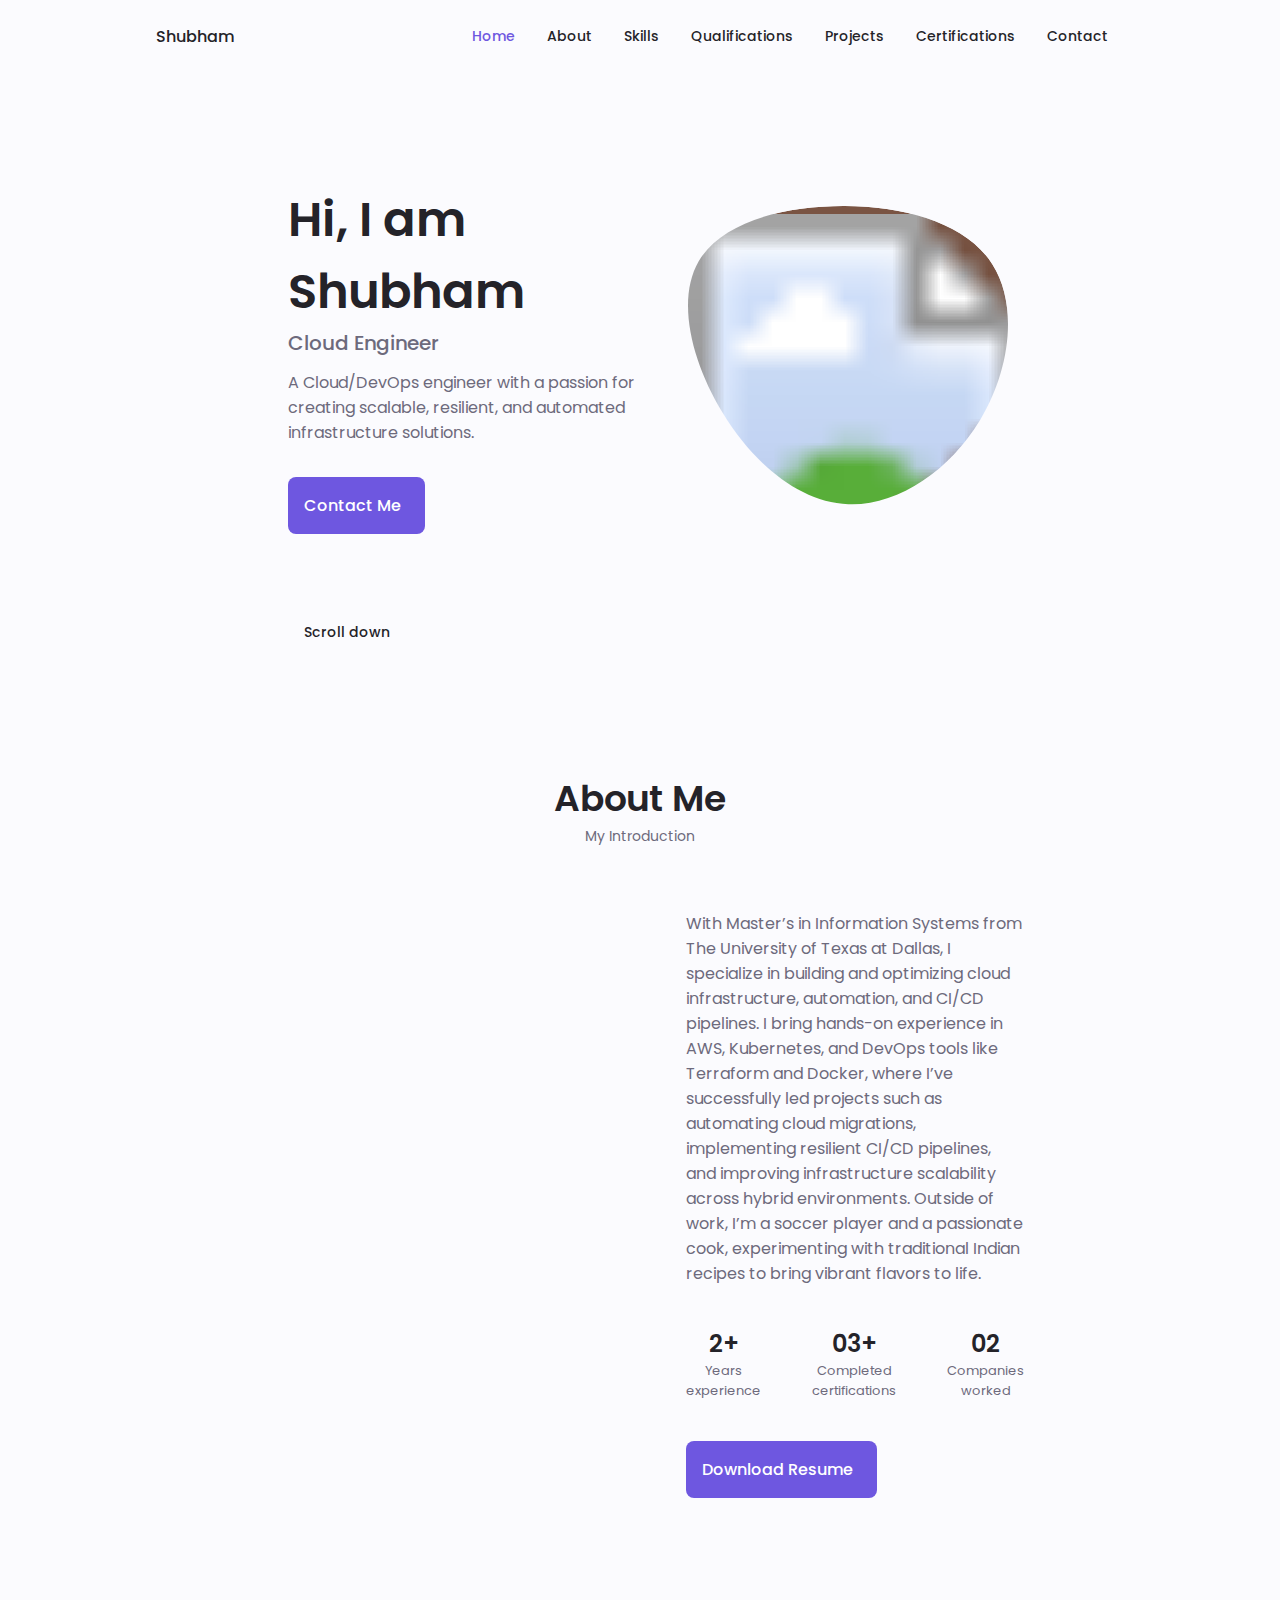
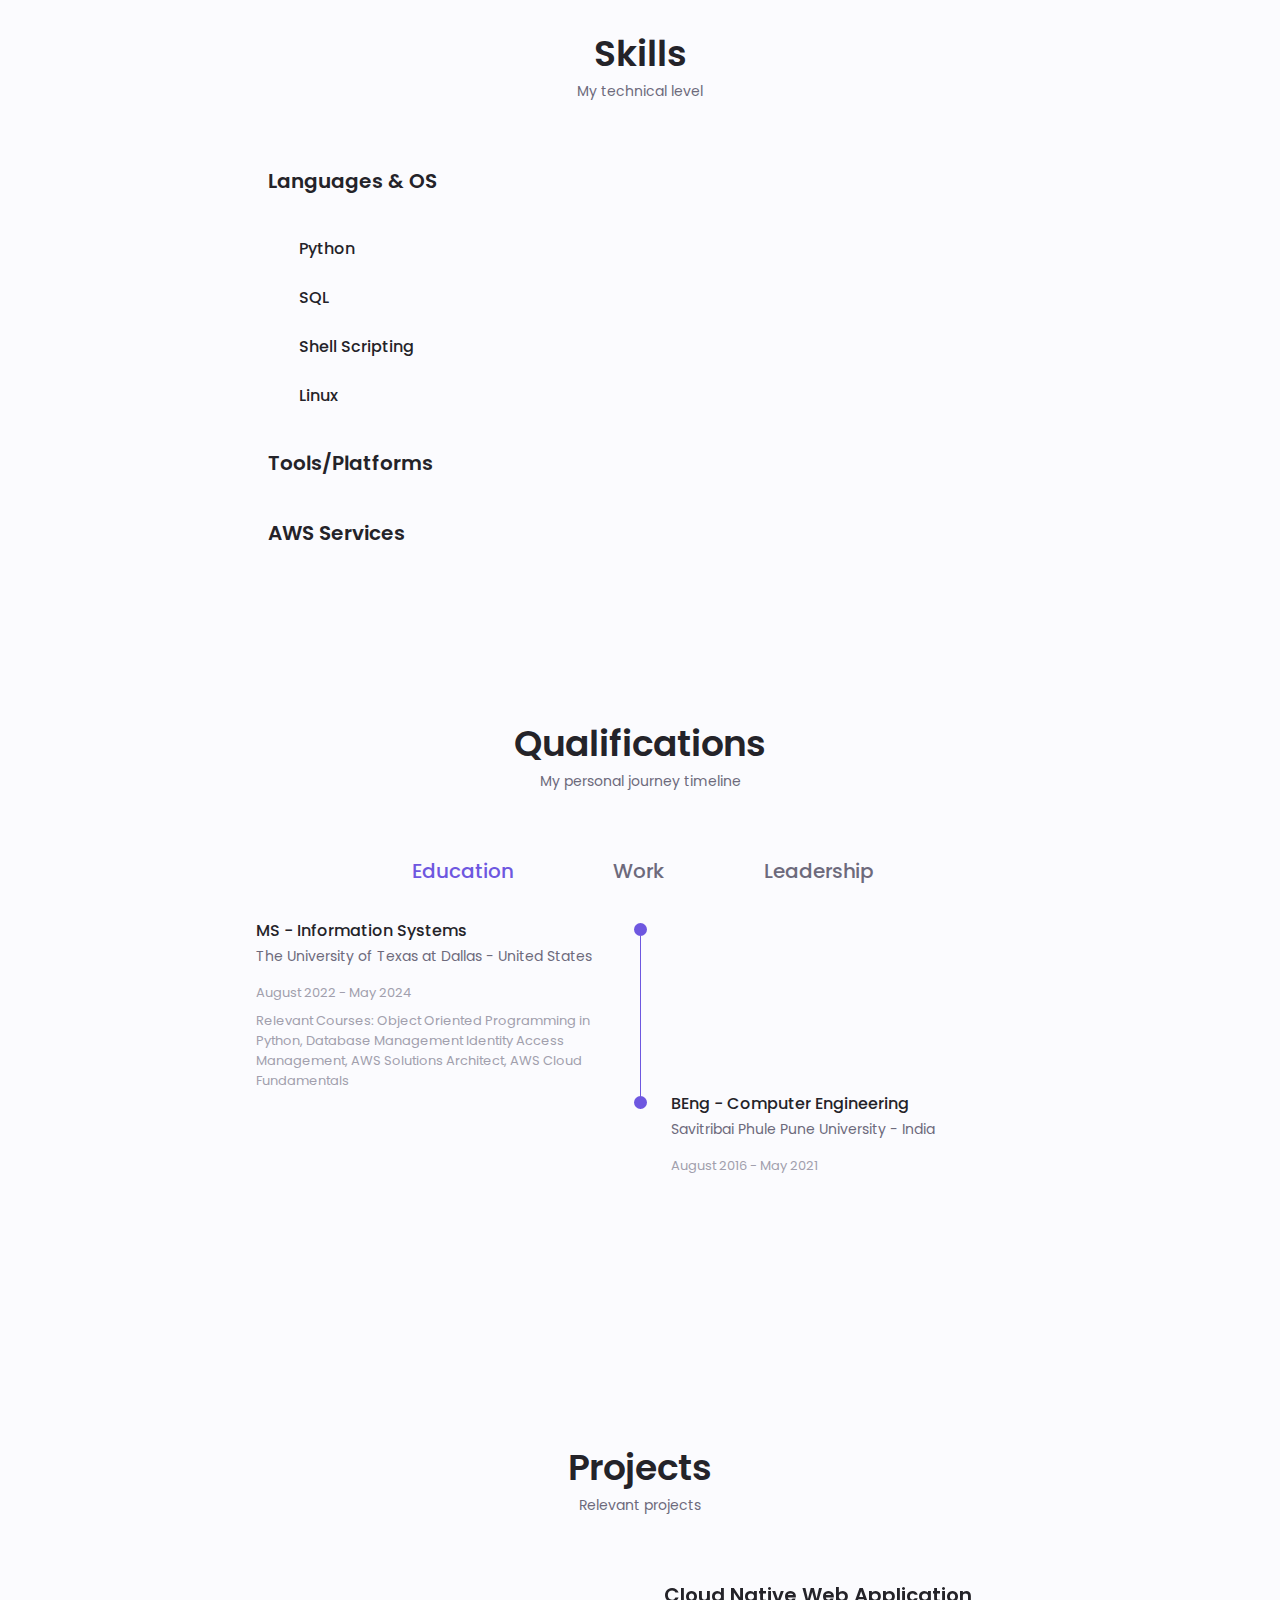
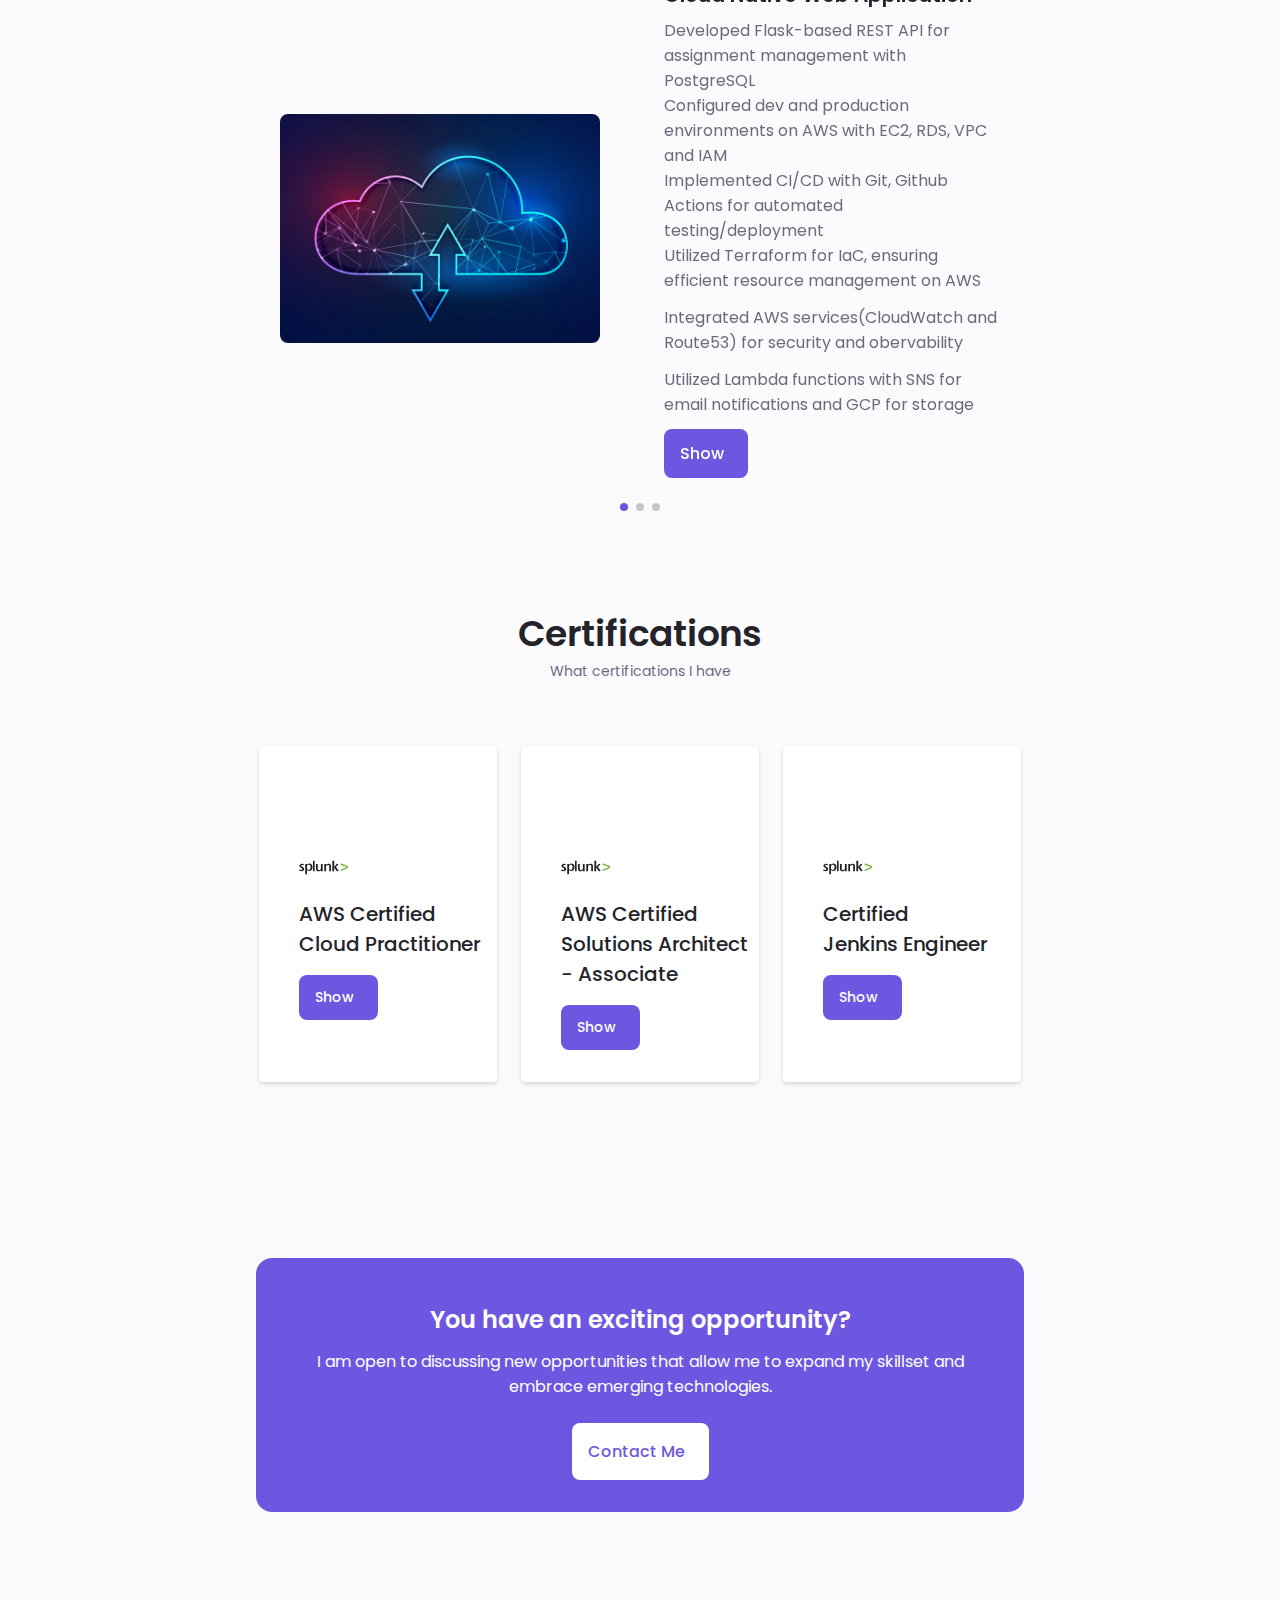
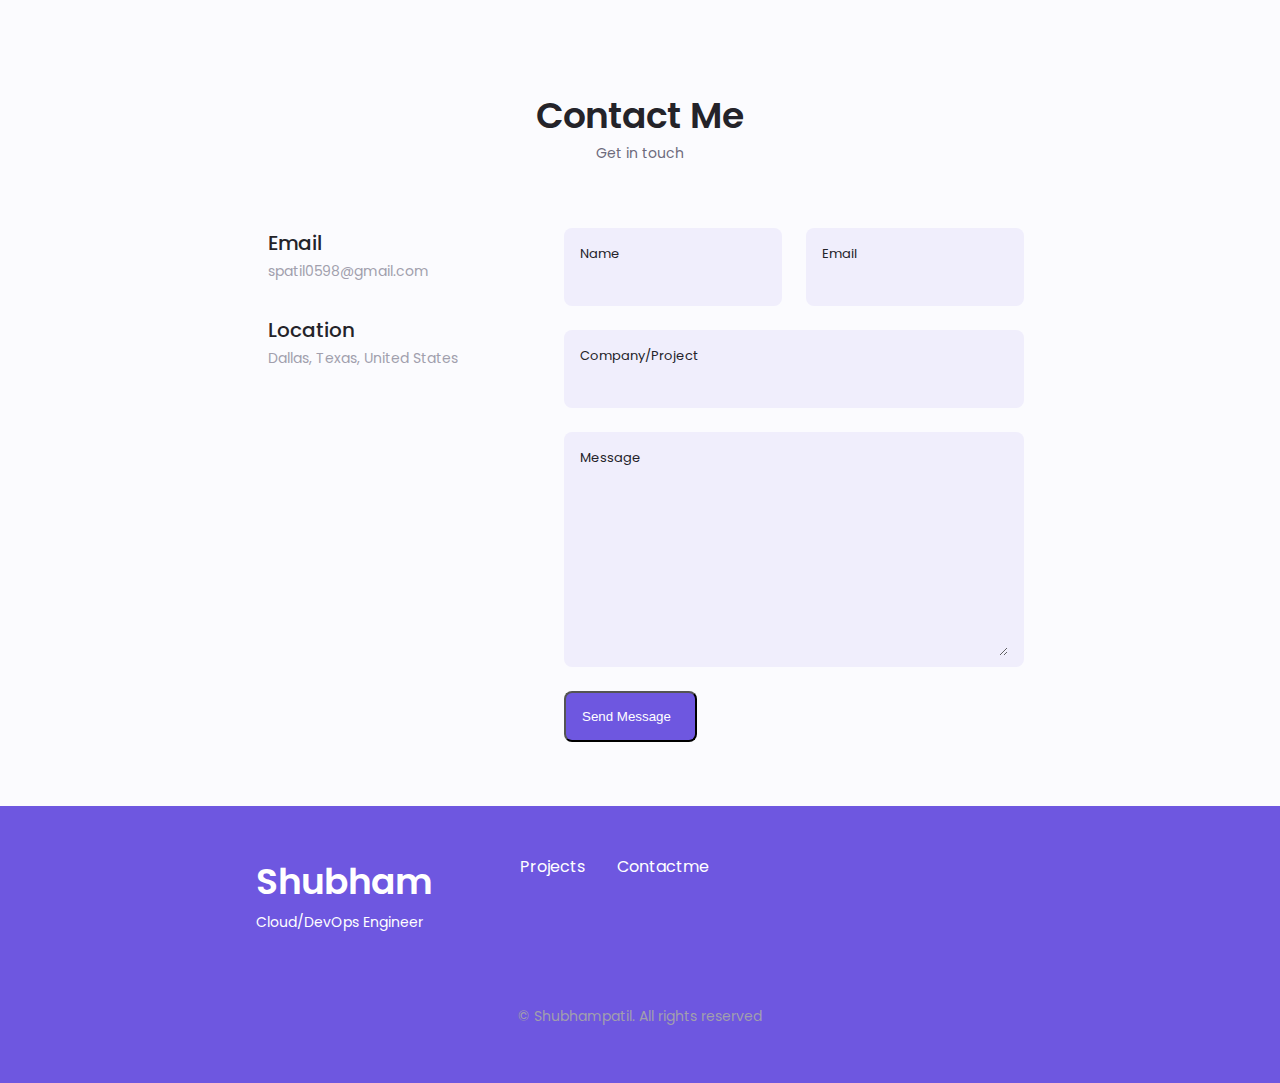
==== commit 421d3983: "Update index.html" ====
--- a/index.html
+++ b/index.html
@@ -870,7 +870,45 @@
                             </div>
                         </div>
                     </div>
-                    <p>Message sent. Shubham will get back to you soon!</p>
+                    <form action="https://formsubmit.co/spatil0598@gmail.com" method="POST" class="contact__form grid">
+                        <!-- Honeypot -->
+                        <input type=""text name="_honey" style="display: none;">
+
+                        <!-- Disable Captcha -->
+                        <input type="hidden" name="_captcha" value="false">
+
+                        <!-- Own success page -->
+                        <input type="hidden" name="_next" value="https://shubhamp0598.github.io/ShubhamPortfolio/success.html">
+
+                        <div class="contact__inputs grid">
+                            <div class="contact__content">
+                                <label for="name" class="contact__label">Name</label>
+                                <input type="text" name="name" class="contact__input" id="name" required>
+                            </div>
+
+                            <div class="contact__content">
+                                <label for="email" class="contact__label">Email</label>
+                                <input type="email" name="email" class="contact__input" id="email" required>
+                            </div>
+                        </div>
+
+                        <div class="contact__content">
+                            <label for="company" class="contact__label">Company/Project</label>
+                            <input type="text" name="company" class="contact__input" id="company" required>
+                        </div>
+
+                        <div class="contact__content">
+                            <label for="message"  class="contact__label">Message</label>
+                            <textarea name="message" id="" cols="0" rows="7" class="contact__input" id="message" required></textarea>
+                        </div>
+
+                        <div>
+                            <button type="submit" class="button button--flex">
+                                Send Message
+                                <i class="uil uil-message button__icon"></i>
+                            </button>
+                        </div>
+                    </form>
                 </div>
             </section>
         </main>
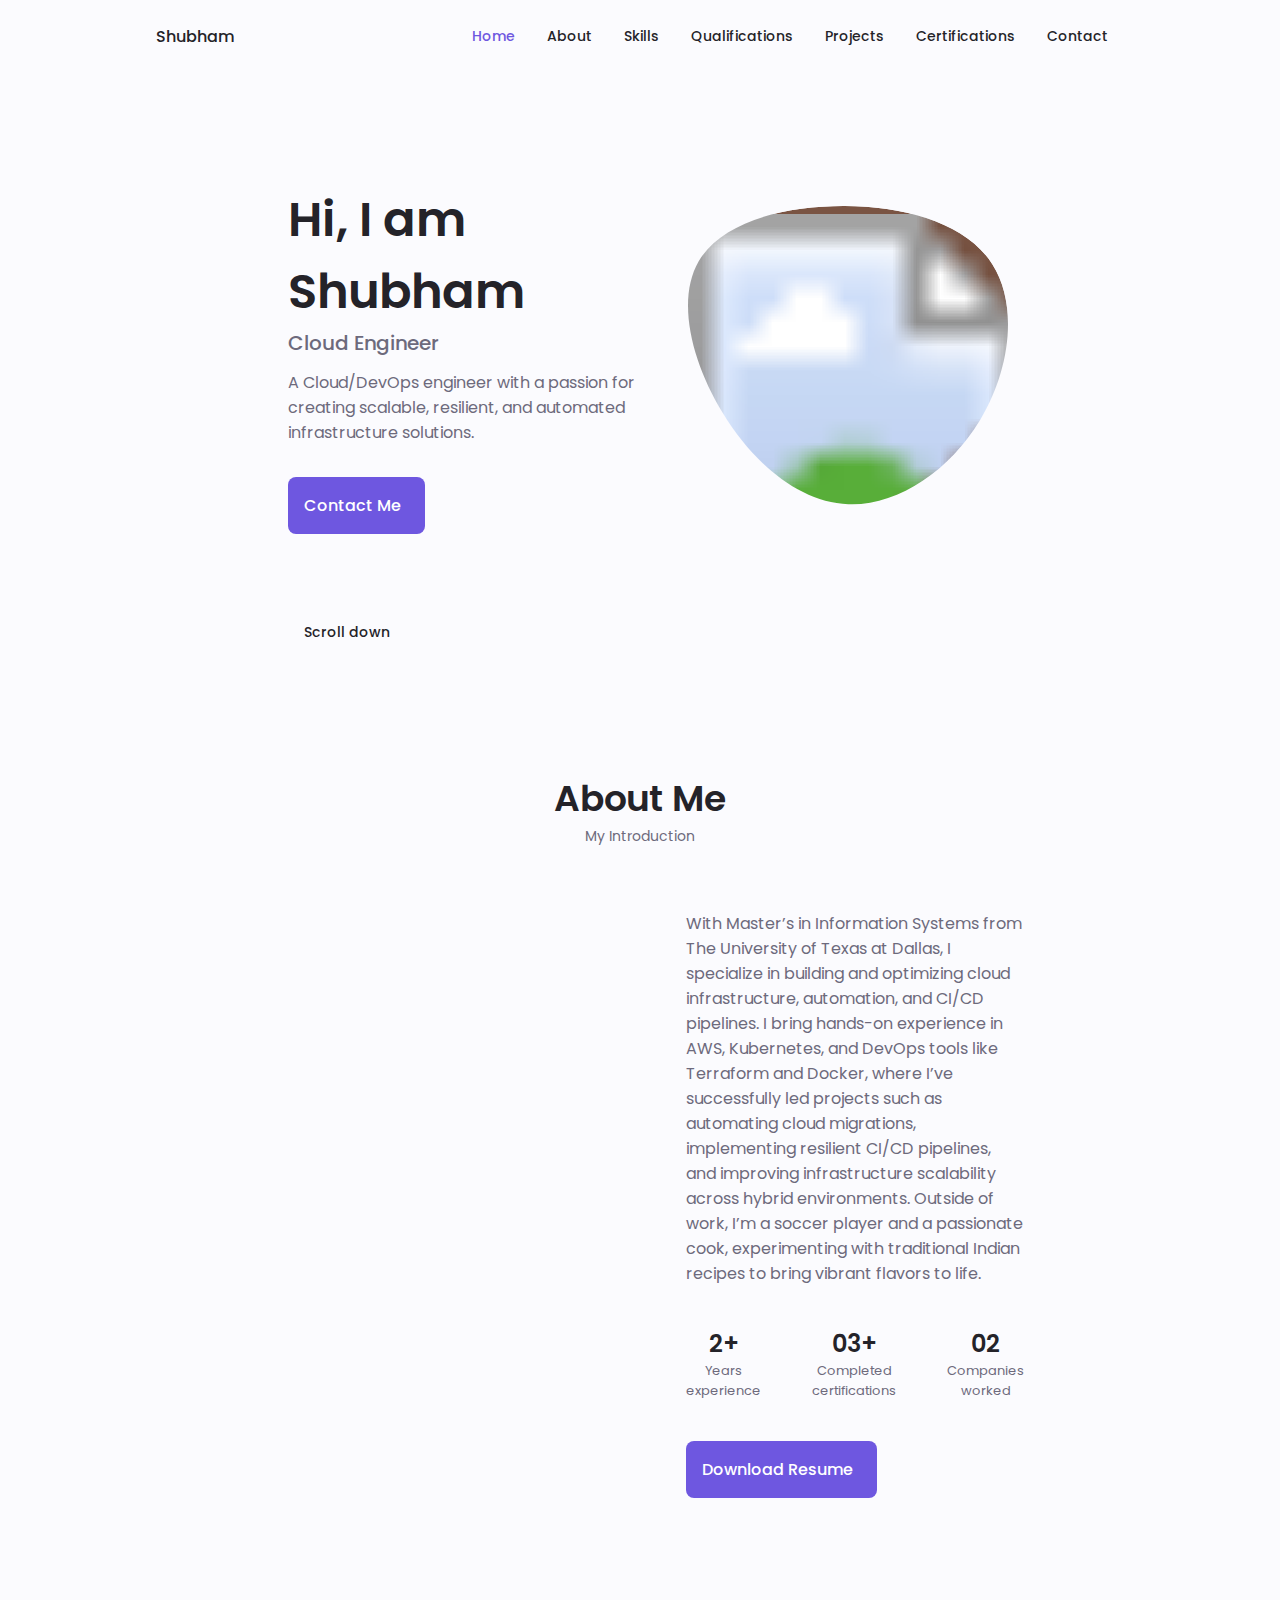
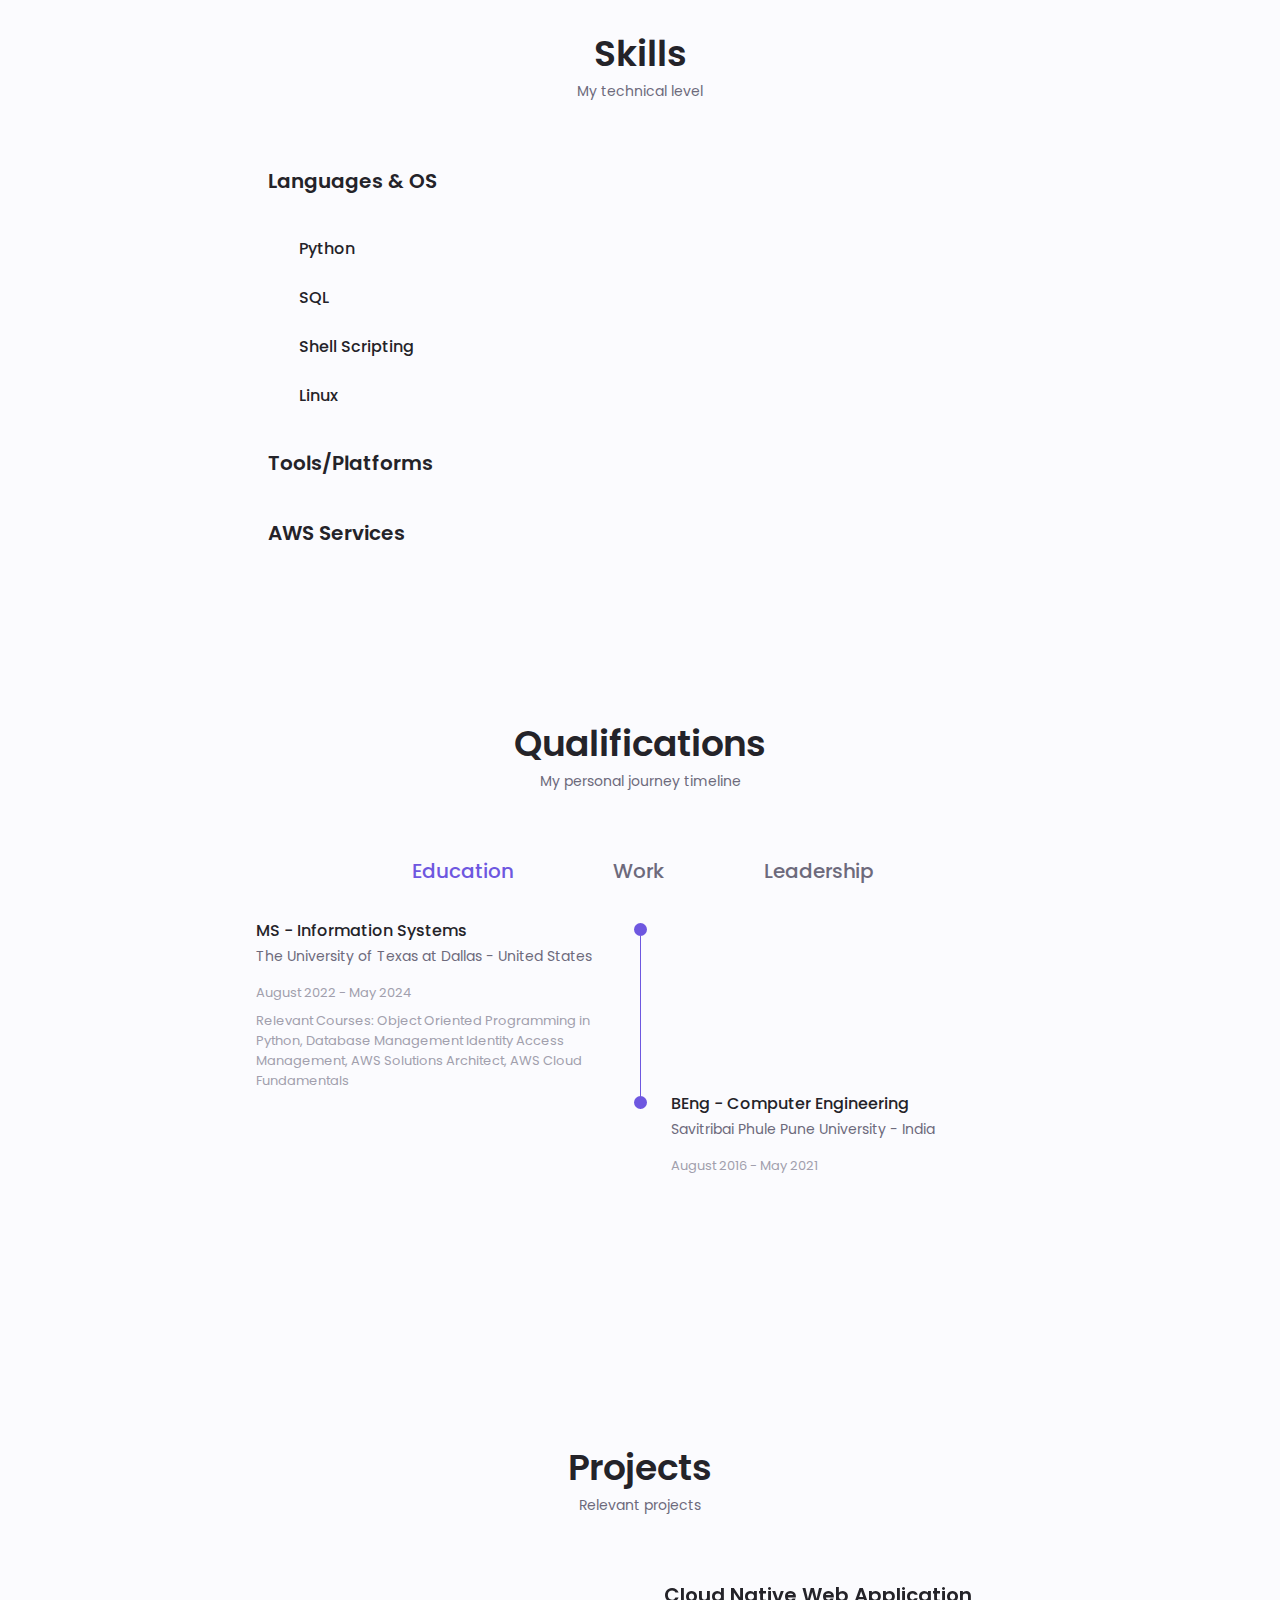
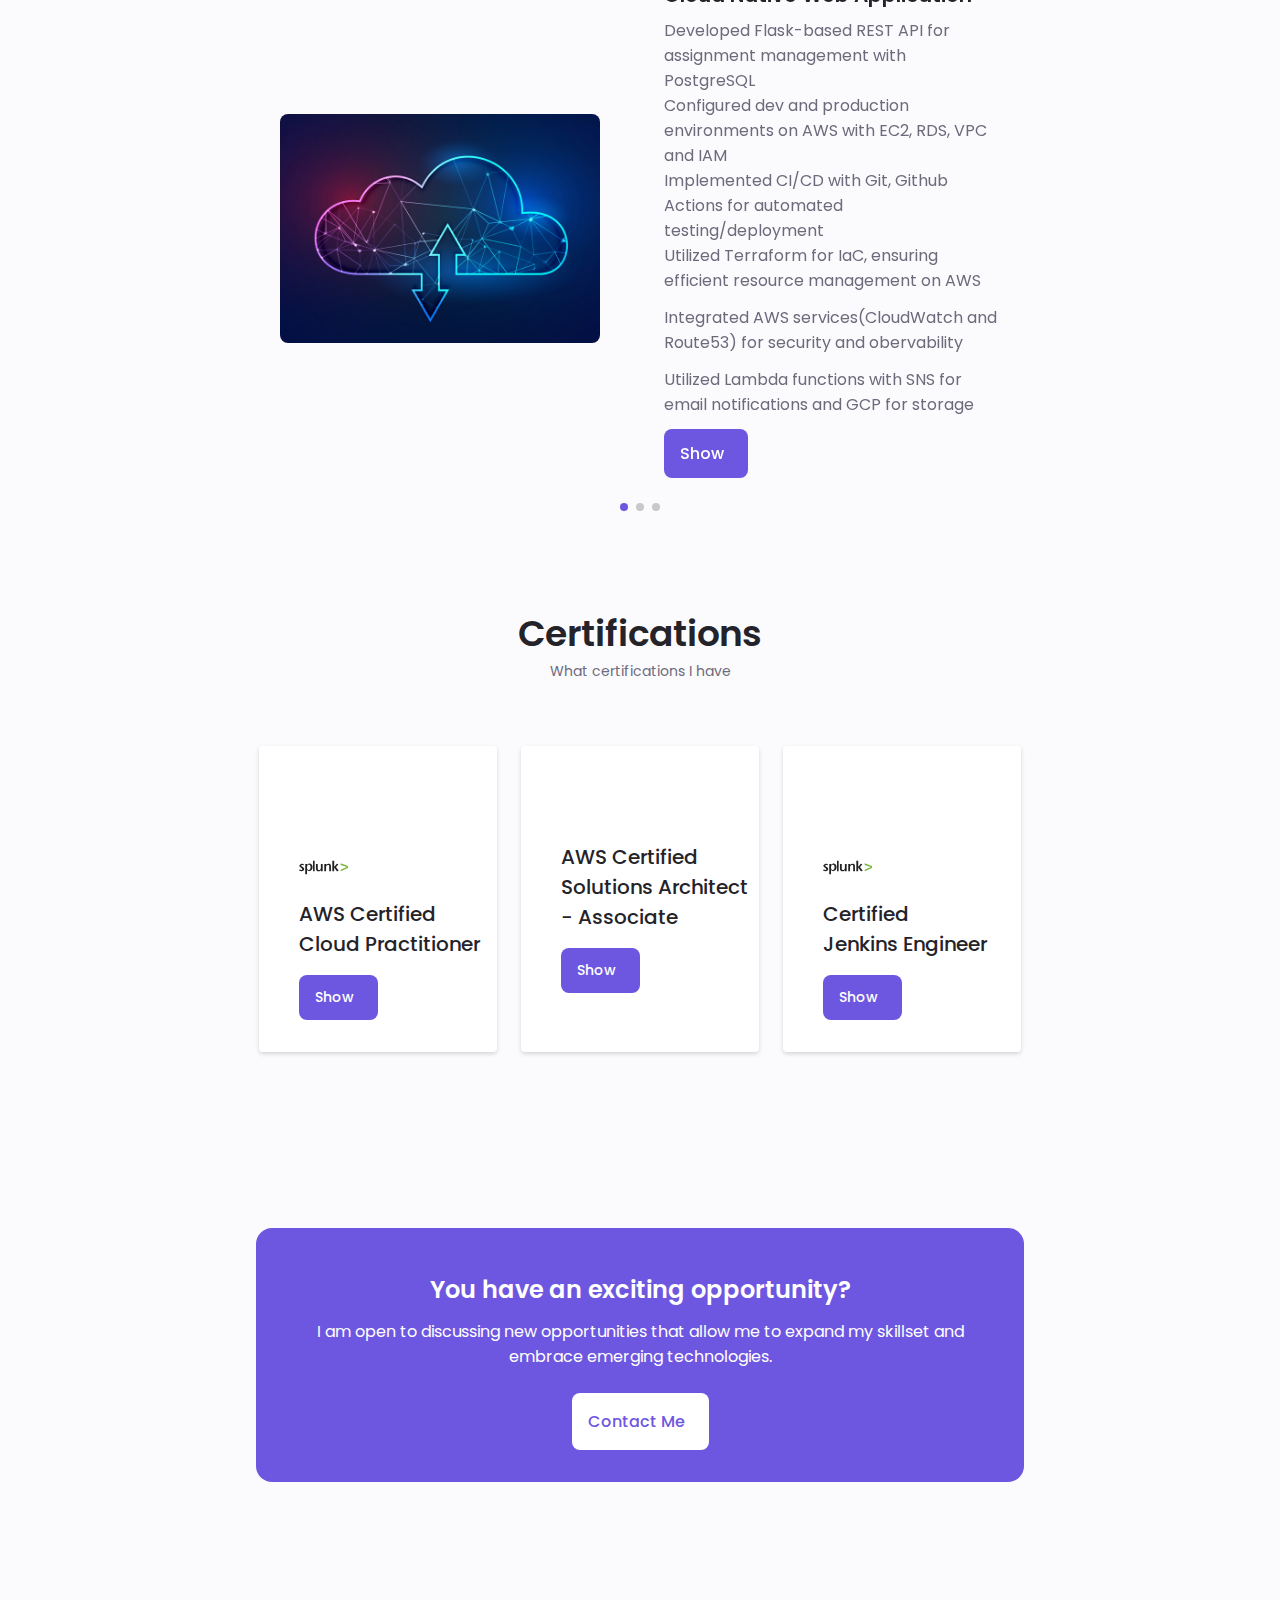
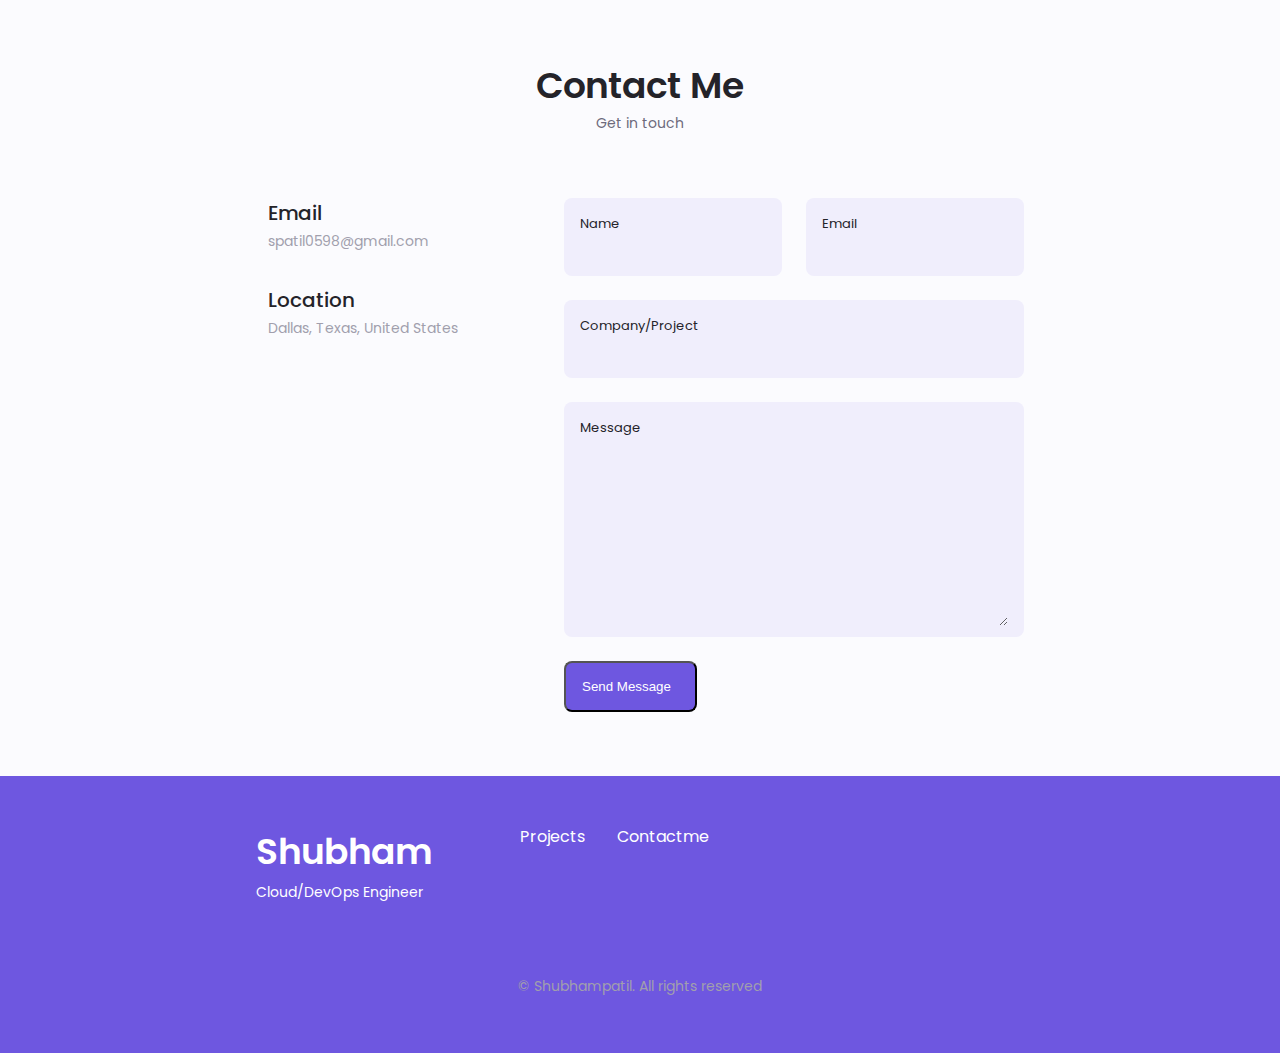
==== commit 05f48175: "Update index.html" ====
--- a/index.html
+++ b/index.html
@@ -778,7 +778,7 @@
                     <!--==================== CERTIFICATIONS 1 ====================-->
                     <div class="certifications__content">
                         <div>
-                            <svg xmlns="http://www.w3.org/2000/svg" x="0px" y="0px" width="50" height="50" viewBox="0 0 48 48">
+                            <svg xmlns="" x="0px" y="0px" width="50" height="50" viewBox="0 0 48 48">
                                 <path fill="#212121" d="M13.432 18L13.5 28 15 28 15 18zM32 18v10.005h1.805c0 0 .015-3.609.035-3.608.019.001 2.69 3.743 2.716 3.733.027-.01 1.599-.576 1.599-.59 0-.014-2.684-3.441-2.684-3.448 0-.006 2.251-2.509 2.231-2.529-.06-.06-1.281-.586-1.314-.566-.018.011-2.582 2.796-2.582 2.796V18H32zM2.099 21.05c-.651.137-1.259.552-1.509 1.031-.23.44-.227 1.043.007 1.491.16.305.625.735 1.348 1.246.782.552 1.078.832 1.153 1.092.111.385-.06.752-.434.931-.187.089-.27.101-.603.086-.433-.02-.729-.132-1.172-.446-.14-.099-.269-.167-.285-.152-.016.016-.155.224-.311.466L.01 27.23l.109.081c.06.045.248.158.422.255 1.187.66 2.944.555 3.835-.229.475-.418.697-1.025.602-1.647-.089-.582-.409-.965-1.417-1.695-.791-.573-1.166-.889-1.253-1.059-.167-.326-.049-.643.307-.827.178-.092.251-.102.608-.087.347.015.453.041.741.179l.335.161.263-.41c.144-.224.252-.426.239-.445-.048-.071-.598-.299-.941-.391C3.402 20.995 2.521 20.961 2.099 21.05zM10.031 21.935c.788.369 1.212 1.528 1.041 2.852-.06.467-.227 1.032-.383 1.296-.159.268-.463.56-.705.675-.444.212-1.107.13-1.523-.187-.577-.442-.893-1.524-.772-2.649.111-1.032.483-1.684 1.133-1.986C9.156 21.781 9.7 21.781 10.031 21.935zM9.313 20.784c-.472.106-.85.319-1.254.705l-.366.35V21H6.814 6v5 5h1.693v-4.08l.324.319c.592.583 1.287.814 2.101.701.532-.074.904-.21 1.3-.475 1.111-.743 1.721-2.221 1.554-3.771-.158-1.467-.912-2.484-2.128-2.871C10.531 20.724 9.679 20.702 9.313 20.784zM16.258 21c0 0 .055 5.284.091 5.438.136.583.525 1.137.964 1.374.403.218.727.287 1.333.284.861-.004 1.386-.211 2.027-.8L21 27v1h1.742l-.023-7H21c0 0 .025 4.347 0 4.5-.1.611-.573 1.109-1.053 1.27-.287.096-.786.174-1.086.127C18.549 26.848 18.033 26.507 18 26v-4.977L16.258 21zM30.742 28c0 0-.055-5.284-.091-5.438-.136-.583-.525-1.137-.964-1.374-.403-.218-.727-.287-1.333-.284-.861.004-1.386.211-2.027.8L26 22v-1h-1.742l.023 7H26c0 0-.025-4.347 0-4.5.1-.611.573-1.109 1.053-1.27.287-.096.661-.17 1.086-.127C28.566 22.147 29.031 22.535 29 23v4.977L30.742 28z"></path><path fill="#77b539" fill-rule="evenodd" d="M40 20.5L40 22 46 24 40 26.601 40 28 47 25 47 23z" clip-rule="evenodd certifications__icon">
                                 </path>
                             </svg>
@@ -794,10 +794,6 @@
                     <!--==================== CERTIFICATIONS 2 ====================-->
                     <div class="certifications__content">
                         <div>
-                            <svg xmlns="http://www.w3.org/2000/svg" x="0px" y="0px" width="50" height="50" viewBox="0 0 48 48">
-                                <path fill="#212121" d="M13.432 18L13.5 28 15 28 15 18zM32 18v10.005h1.805c0 0 .015-3.609.035-3.608.019.001 2.69 3.743 2.716 3.733.027-.01 1.599-.576 1.599-.59 0-.014-2.684-3.441-2.684-3.448 0-.006 2.251-2.509 2.231-2.529-.06-.06-1.281-.586-1.314-.566-.018.011-2.582 2.796-2.582 2.796V18H32zM2.099 21.05c-.651.137-1.259.552-1.509 1.031-.23.44-.227 1.043.007 1.491.16.305.625.735 1.348 1.246.782.552 1.078.832 1.153 1.092.111.385-.06.752-.434.931-.187.089-.27.101-.603.086-.433-.02-.729-.132-1.172-.446-.14-.099-.269-.167-.285-.152-.016.016-.155.224-.311.466L.01 27.23l.109.081c.06.045.248.158.422.255 1.187.66 2.944.555 3.835-.229.475-.418.697-1.025.602-1.647-.089-.582-.409-.965-1.417-1.695-.791-.573-1.166-.889-1.253-1.059-.167-.326-.049-.643.307-.827.178-.092.251-.102.608-.087.347.015.453.041.741.179l.335.161.263-.41c.144-.224.252-.426.239-.445-.048-.071-.598-.299-.941-.391C3.402 20.995 2.521 20.961 2.099 21.05zM10.031 21.935c.788.369 1.212 1.528 1.041 2.852-.06.467-.227 1.032-.383 1.296-.159.268-.463.56-.705.675-.444.212-1.107.13-1.523-.187-.577-.442-.893-1.524-.772-2.649.111-1.032.483-1.684 1.133-1.986C9.156 21.781 9.7 21.781 10.031 21.935zM9.313 20.784c-.472.106-.85.319-1.254.705l-.366.35V21H6.814 6v5 5h1.693v-4.08l.324.319c.592.583 1.287.814 2.101.701.532-.074.904-.21 1.3-.475 1.111-.743 1.721-2.221 1.554-3.771-.158-1.467-.912-2.484-2.128-2.871C10.531 20.724 9.679 20.702 9.313 20.784zM16.258 21c0 0 .055 5.284.091 5.438.136.583.525 1.137.964 1.374.403.218.727.287 1.333.284.861-.004 1.386-.211 2.027-.8L21 27v1h1.742l-.023-7H21c0 0 .025 4.347 0 4.5-.1.611-.573 1.109-1.053 1.27-.287.096-.786.174-1.086.127C18.549 26.848 18.033 26.507 18 26v-4.977L16.258 21zM30.742 28c0 0-.055-5.284-.091-5.438-.136-.583-.525-1.137-.964-1.374-.403-.218-.727-.287-1.333-.284-.861.004-1.386.211-2.027.8L26 22v-1h-1.742l.023 7H26c0 0-.025-4.347 0-4.5.1-.611.573-1.109 1.053-1.27.287-.096.661-.17 1.086-.127C28.566 22.147 29.031 22.535 29 23v4.977L30.742 28z"></path><path fill="#77b539" fill-rule="evenodd" d="M40 20.5L40 22 46 24 40 26.601 40 28 47 25 47 23z" clip-rule="evenodd certifications__icon">
-                                </path>
-                            </svg>
                             <h3 class="certifications__title">AWS Certified <br> Solutions Architect - Associate </h3>
                         </div>
 
@@ -811,7 +807,7 @@
                     <!--==================== CERTIFICATIONS 3 ====================-->
                     <div class="certifications__content">
                         <div>
-                            <svg xmlns="http://www.w3.org/2000/svg" x="0px" y="0px" width="50" height="50" viewBox="0 0 48 48">
+                            <svg xmlns="" x="0px" y="0px" width="50" height="50" viewBox="0 0 48 48">
                                 <path fill="#212121" d="M13.432 18L13.5 28 15 28 15 18zM32 18v10.005h1.805c0 0 .015-3.609.035-3.608.019.001 2.69 3.743 2.716 3.733.027-.01 1.599-.576 1.599-.59 0-.014-2.684-3.441-2.684-3.448 0-.006 2.251-2.509 2.231-2.529-.06-.06-1.281-.586-1.314-.566-.018.011-2.582 2.796-2.582 2.796V18H32zM2.099 21.05c-.651.137-1.259.552-1.509 1.031-.23.44-.227 1.043.007 1.491.16.305.625.735 1.348 1.246.782.552 1.078.832 1.153 1.092.111.385-.06.752-.434.931-.187.089-.27.101-.603.086-.433-.02-.729-.132-1.172-.446-.14-.099-.269-.167-.285-.152-.016.016-.155.224-.311.466L.01 27.23l.109.081c.06.045.248.158.422.255 1.187.66 2.944.555 3.835-.229.475-.418.697-1.025.602-1.647-.089-.582-.409-.965-1.417-1.695-.791-.573-1.166-.889-1.253-1.059-.167-.326-.049-.643.307-.827.178-.092.251-.102.608-.087.347.015.453.041.741.179l.335.161.263-.41c.144-.224.252-.426.239-.445-.048-.071-.598-.299-.941-.391C3.402 20.995 2.521 20.961 2.099 21.05zM10.031 21.935c.788.369 1.212 1.528 1.041 2.852-.06.467-.227 1.032-.383 1.296-.159.268-.463.56-.705.675-.444.212-1.107.13-1.523-.187-.577-.442-.893-1.524-.772-2.649.111-1.032.483-1.684 1.133-1.986C9.156 21.781 9.7 21.781 10.031 21.935zM9.313 20.784c-.472.106-.85.319-1.254.705l-.366.35V21H6.814 6v5 5h1.693v-4.08l.324.319c.592.583 1.287.814 2.101.701.532-.074.904-.21 1.3-.475 1.111-.743 1.721-2.221 1.554-3.771-.158-1.467-.912-2.484-2.128-2.871C10.531 20.724 9.679 20.702 9.313 20.784zM16.258 21c0 0 .055 5.284.091 5.438.136.583.525 1.137.964 1.374.403.218.727.287 1.333.284.861-.004 1.386-.211 2.027-.8L21 27v1h1.742l-.023-7H21c0 0 .025 4.347 0 4.5-.1.611-.573 1.109-1.053 1.27-.287.096-.786.174-1.086.127C18.549 26.848 18.033 26.507 18 26v-4.977L16.258 21zM30.742 28c0 0-.055-5.284-.091-5.438-.136-.583-.525-1.137-.964-1.374-.403-.218-.727-.287-1.333-.284-.861.004-1.386.211-2.027.8L26 22v-1h-1.742l.023 7H26c0 0-.025-4.347 0-4.5.1-.611.573-1.109 1.053-1.27.287-.096.661-.17 1.086-.127C28.566 22.147 29.031 22.535 29 23v4.977L30.742 28z"></path><path fill="#77b539" fill-rule="evenodd" d="M40 20.5L40 22 46 24 40 26.601 40 28 47 25 47 23z" clip-rule="evenodd certifications__icon">
                                 </path>
                             </svg>
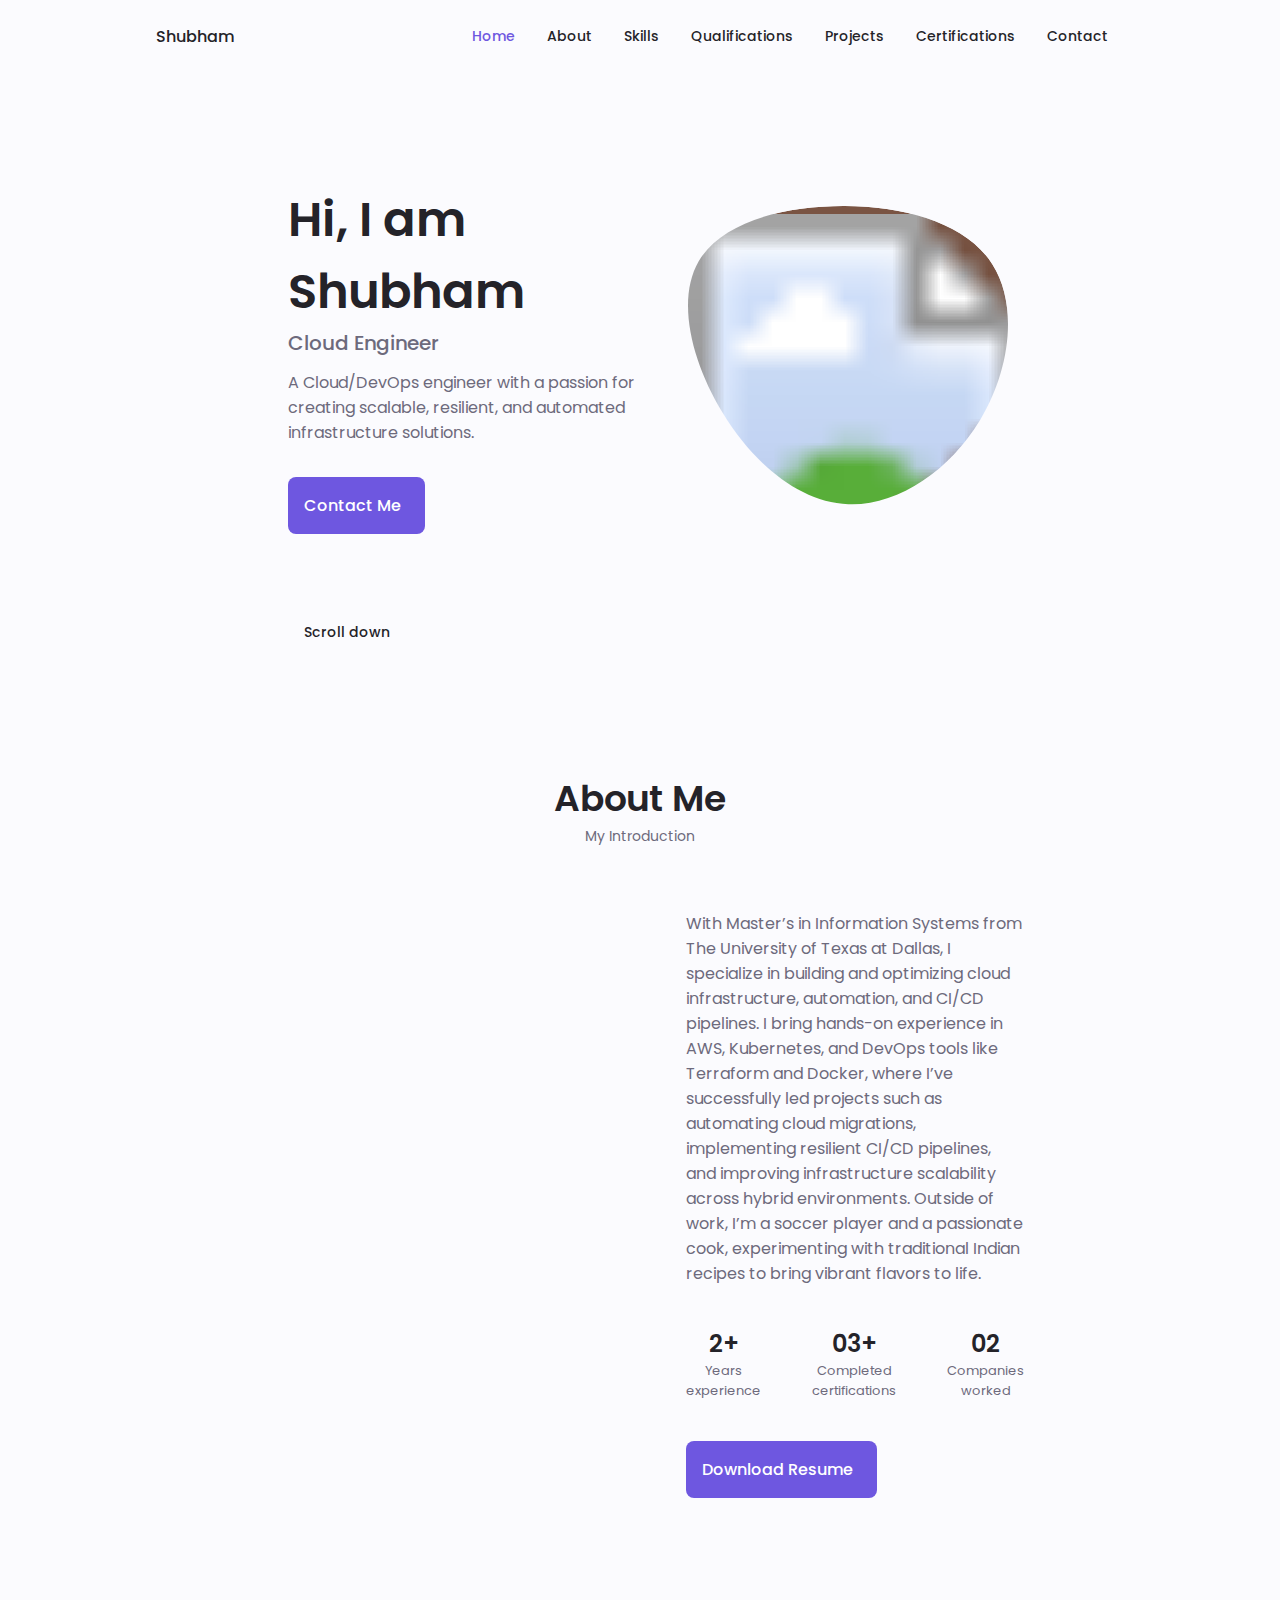
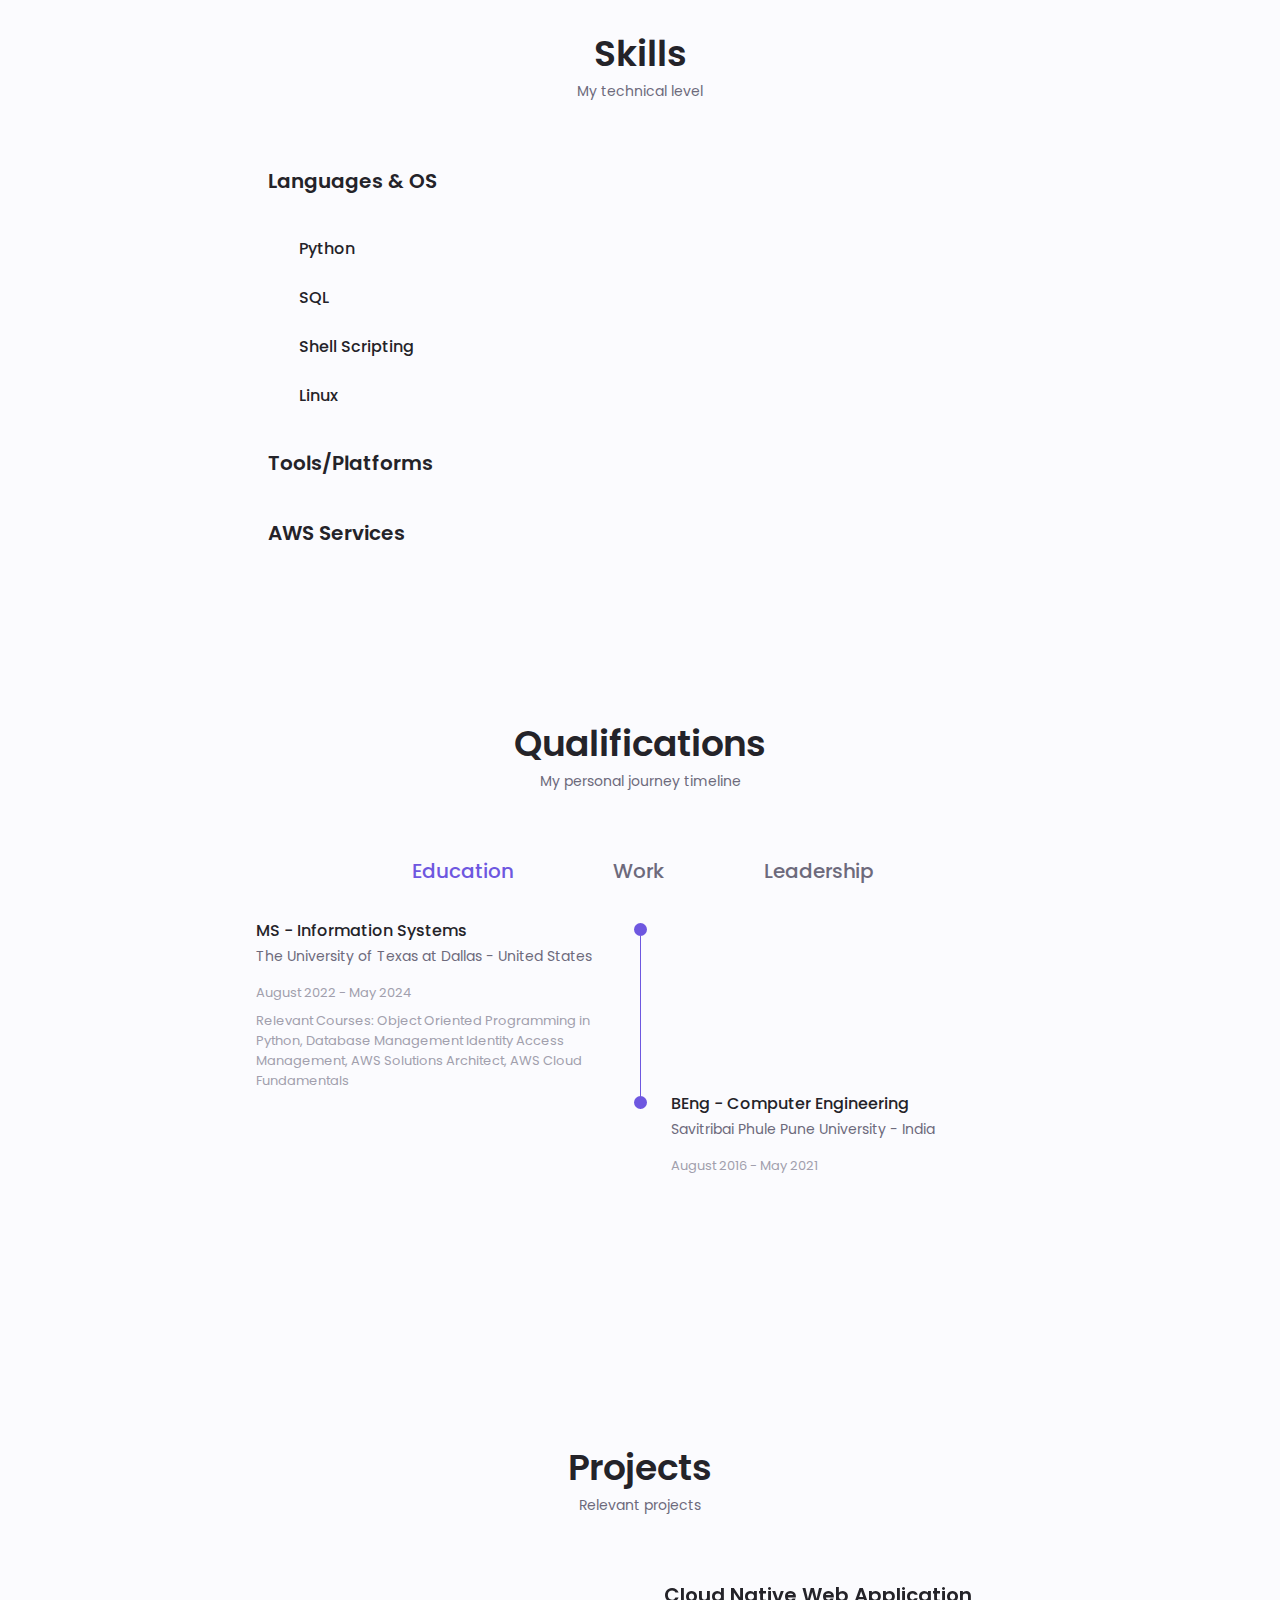
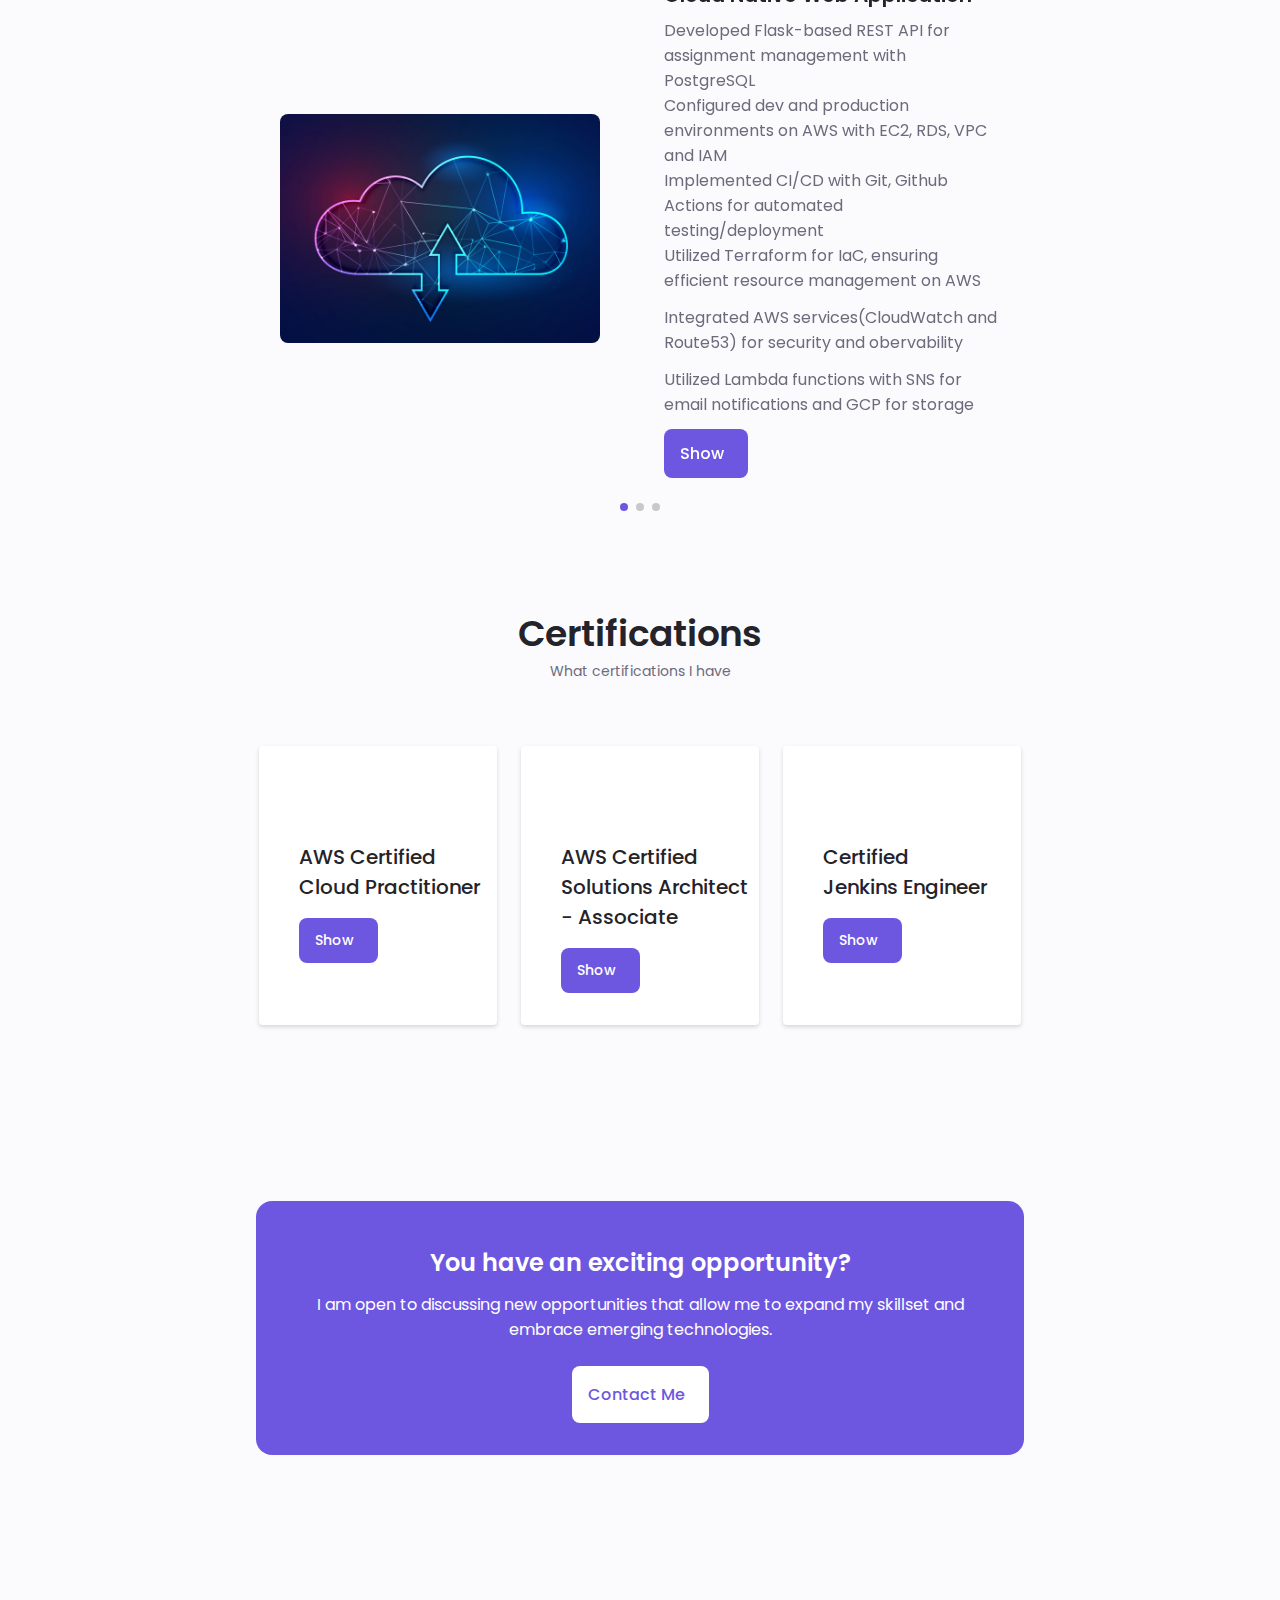
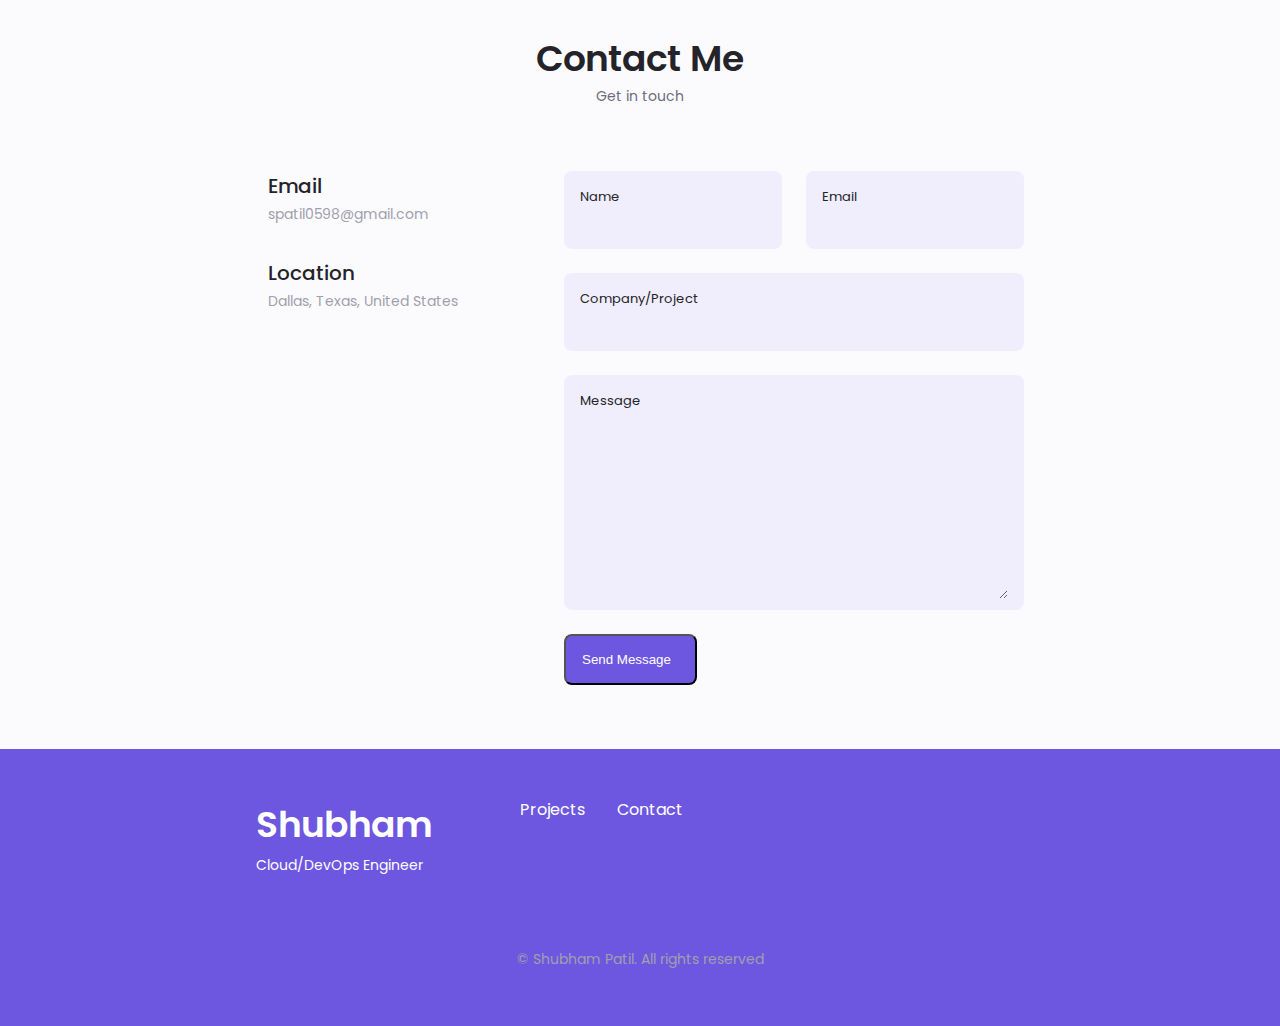
==== commit cb4c36a4: "Update index.html" ====
--- a/index.html
+++ b/index.html
@@ -778,10 +778,6 @@
                     <!--==================== CERTIFICATIONS 1 ====================-->
                     <div class="certifications__content">
                         <div>
-                            <svg xmlns="" x="0px" y="0px" width="50" height="50" viewBox="0 0 48 48">
-                                <path fill="#212121" d="M13.432 18L13.5 28 15 28 15 18zM32 18v10.005h1.805c0 0 .015-3.609.035-3.608.019.001 2.69 3.743 2.716 3.733.027-.01 1.599-.576 1.599-.59 0-.014-2.684-3.441-2.684-3.448 0-.006 2.251-2.509 2.231-2.529-.06-.06-1.281-.586-1.314-.566-.018.011-2.582 2.796-2.582 2.796V18H32zM2.099 21.05c-.651.137-1.259.552-1.509 1.031-.23.44-.227 1.043.007 1.491.16.305.625.735 1.348 1.246.782.552 1.078.832 1.153 1.092.111.385-.06.752-.434.931-.187.089-.27.101-.603.086-.433-.02-.729-.132-1.172-.446-.14-.099-.269-.167-.285-.152-.016.016-.155.224-.311.466L.01 27.23l.109.081c.06.045.248.158.422.255 1.187.66 2.944.555 3.835-.229.475-.418.697-1.025.602-1.647-.089-.582-.409-.965-1.417-1.695-.791-.573-1.166-.889-1.253-1.059-.167-.326-.049-.643.307-.827.178-.092.251-.102.608-.087.347.015.453.041.741.179l.335.161.263-.41c.144-.224.252-.426.239-.445-.048-.071-.598-.299-.941-.391C3.402 20.995 2.521 20.961 2.099 21.05zM10.031 21.935c.788.369 1.212 1.528 1.041 2.852-.06.467-.227 1.032-.383 1.296-.159.268-.463.56-.705.675-.444.212-1.107.13-1.523-.187-.577-.442-.893-1.524-.772-2.649.111-1.032.483-1.684 1.133-1.986C9.156 21.781 9.7 21.781 10.031 21.935zM9.313 20.784c-.472.106-.85.319-1.254.705l-.366.35V21H6.814 6v5 5h1.693v-4.08l.324.319c.592.583 1.287.814 2.101.701.532-.074.904-.21 1.3-.475 1.111-.743 1.721-2.221 1.554-3.771-.158-1.467-.912-2.484-2.128-2.871C10.531 20.724 9.679 20.702 9.313 20.784zM16.258 21c0 0 .055 5.284.091 5.438.136.583.525 1.137.964 1.374.403.218.727.287 1.333.284.861-.004 1.386-.211 2.027-.8L21 27v1h1.742l-.023-7H21c0 0 .025 4.347 0 4.5-.1.611-.573 1.109-1.053 1.27-.287.096-.786.174-1.086.127C18.549 26.848 18.033 26.507 18 26v-4.977L16.258 21zM30.742 28c0 0-.055-5.284-.091-5.438-.136-.583-.525-1.137-.964-1.374-.403-.218-.727-.287-1.333-.284-.861.004-1.386.211-2.027.8L26 22v-1h-1.742l.023 7H26c0 0-.025-4.347 0-4.5.1-.611.573-1.109 1.053-1.27.287-.096.661-.17 1.086-.127C28.566 22.147 29.031 22.535 29 23v4.977L30.742 28z"></path><path fill="#77b539" fill-rule="evenodd" d="M40 20.5L40 22 46 24 40 26.601 40 28 47 25 47 23z" clip-rule="evenodd certifications__icon">
-                                </path>
-                            </svg>
                             <h3 class="certifications__title">AWS Certified <br> Cloud Practitioner </h3>
                         </div>
 
@@ -807,10 +803,6 @@
                     <!--==================== CERTIFICATIONS 3 ====================-->
                     <div class="certifications__content">
                         <div>
-                            <svg xmlns="" x="0px" y="0px" width="50" height="50" viewBox="0 0 48 48">
-                                <path fill="#212121" d="M13.432 18L13.5 28 15 28 15 18zM32 18v10.005h1.805c0 0 .015-3.609.035-3.608.019.001 2.69 3.743 2.716 3.733.027-.01 1.599-.576 1.599-.59 0-.014-2.684-3.441-2.684-3.448 0-.006 2.251-2.509 2.231-2.529-.06-.06-1.281-.586-1.314-.566-.018.011-2.582 2.796-2.582 2.796V18H32zM2.099 21.05c-.651.137-1.259.552-1.509 1.031-.23.44-.227 1.043.007 1.491.16.305.625.735 1.348 1.246.782.552 1.078.832 1.153 1.092.111.385-.06.752-.434.931-.187.089-.27.101-.603.086-.433-.02-.729-.132-1.172-.446-.14-.099-.269-.167-.285-.152-.016.016-.155.224-.311.466L.01 27.23l.109.081c.06.045.248.158.422.255 1.187.66 2.944.555 3.835-.229.475-.418.697-1.025.602-1.647-.089-.582-.409-.965-1.417-1.695-.791-.573-1.166-.889-1.253-1.059-.167-.326-.049-.643.307-.827.178-.092.251-.102.608-.087.347.015.453.041.741.179l.335.161.263-.41c.144-.224.252-.426.239-.445-.048-.071-.598-.299-.941-.391C3.402 20.995 2.521 20.961 2.099 21.05zM10.031 21.935c.788.369 1.212 1.528 1.041 2.852-.06.467-.227 1.032-.383 1.296-.159.268-.463.56-.705.675-.444.212-1.107.13-1.523-.187-.577-.442-.893-1.524-.772-2.649.111-1.032.483-1.684 1.133-1.986C9.156 21.781 9.7 21.781 10.031 21.935zM9.313 20.784c-.472.106-.85.319-1.254.705l-.366.35V21H6.814 6v5 5h1.693v-4.08l.324.319c.592.583 1.287.814 2.101.701.532-.074.904-.21 1.3-.475 1.111-.743 1.721-2.221 1.554-3.771-.158-1.467-.912-2.484-2.128-2.871C10.531 20.724 9.679 20.702 9.313 20.784zM16.258 21c0 0 .055 5.284.091 5.438.136.583.525 1.137.964 1.374.403.218.727.287 1.333.284.861-.004 1.386-.211 2.027-.8L21 27v1h1.742l-.023-7H21c0 0 .025 4.347 0 4.5-.1.611-.573 1.109-1.053 1.27-.287.096-.786.174-1.086.127C18.549 26.848 18.033 26.507 18 26v-4.977L16.258 21zM30.742 28c0 0-.055-5.284-.091-5.438-.136-.583-.525-1.137-.964-1.374-.403-.218-.727-.287-1.333-.284-.861.004-1.386.211-2.027.8L26 22v-1h-1.742l.023 7H26c0 0-.025-4.347 0-4.5.1-.611.573-1.109 1.053-1.27.287-.096.661-.17 1.086-.127C28.566 22.147 29.031 22.535 29 23v4.977L30.742 28z"></path><path fill="#77b539" fill-rule="evenodd" d="M40 20.5L40 22 46 24 40 26.601 40 28 47 25 47 23z" clip-rule="evenodd certifications__icon">
-                                </path>
-                            </svg>
                             <h3 class="certifications__title">Certified <br> Jenkins Engineer</h3>
                         </div>
 
@@ -924,7 +916,7 @@
                         </li>
 
                         <li>
-                            <a href="#contact" class="footer__link">Contactme</a>
+                            <a href="#contact" class="footer__link">Contact</a>
                         </li>
                     </ul>
 
@@ -938,7 +930,7 @@
                         </a>
                     </div>
                 </div>
-                <p class="footer__copy">&#169; Shubhampatil. All rights reserved</p>
+                <p class="footer__copy">&#169; Shubham Patil. All rights reserved</p>
             </div>
         </footer>
         
